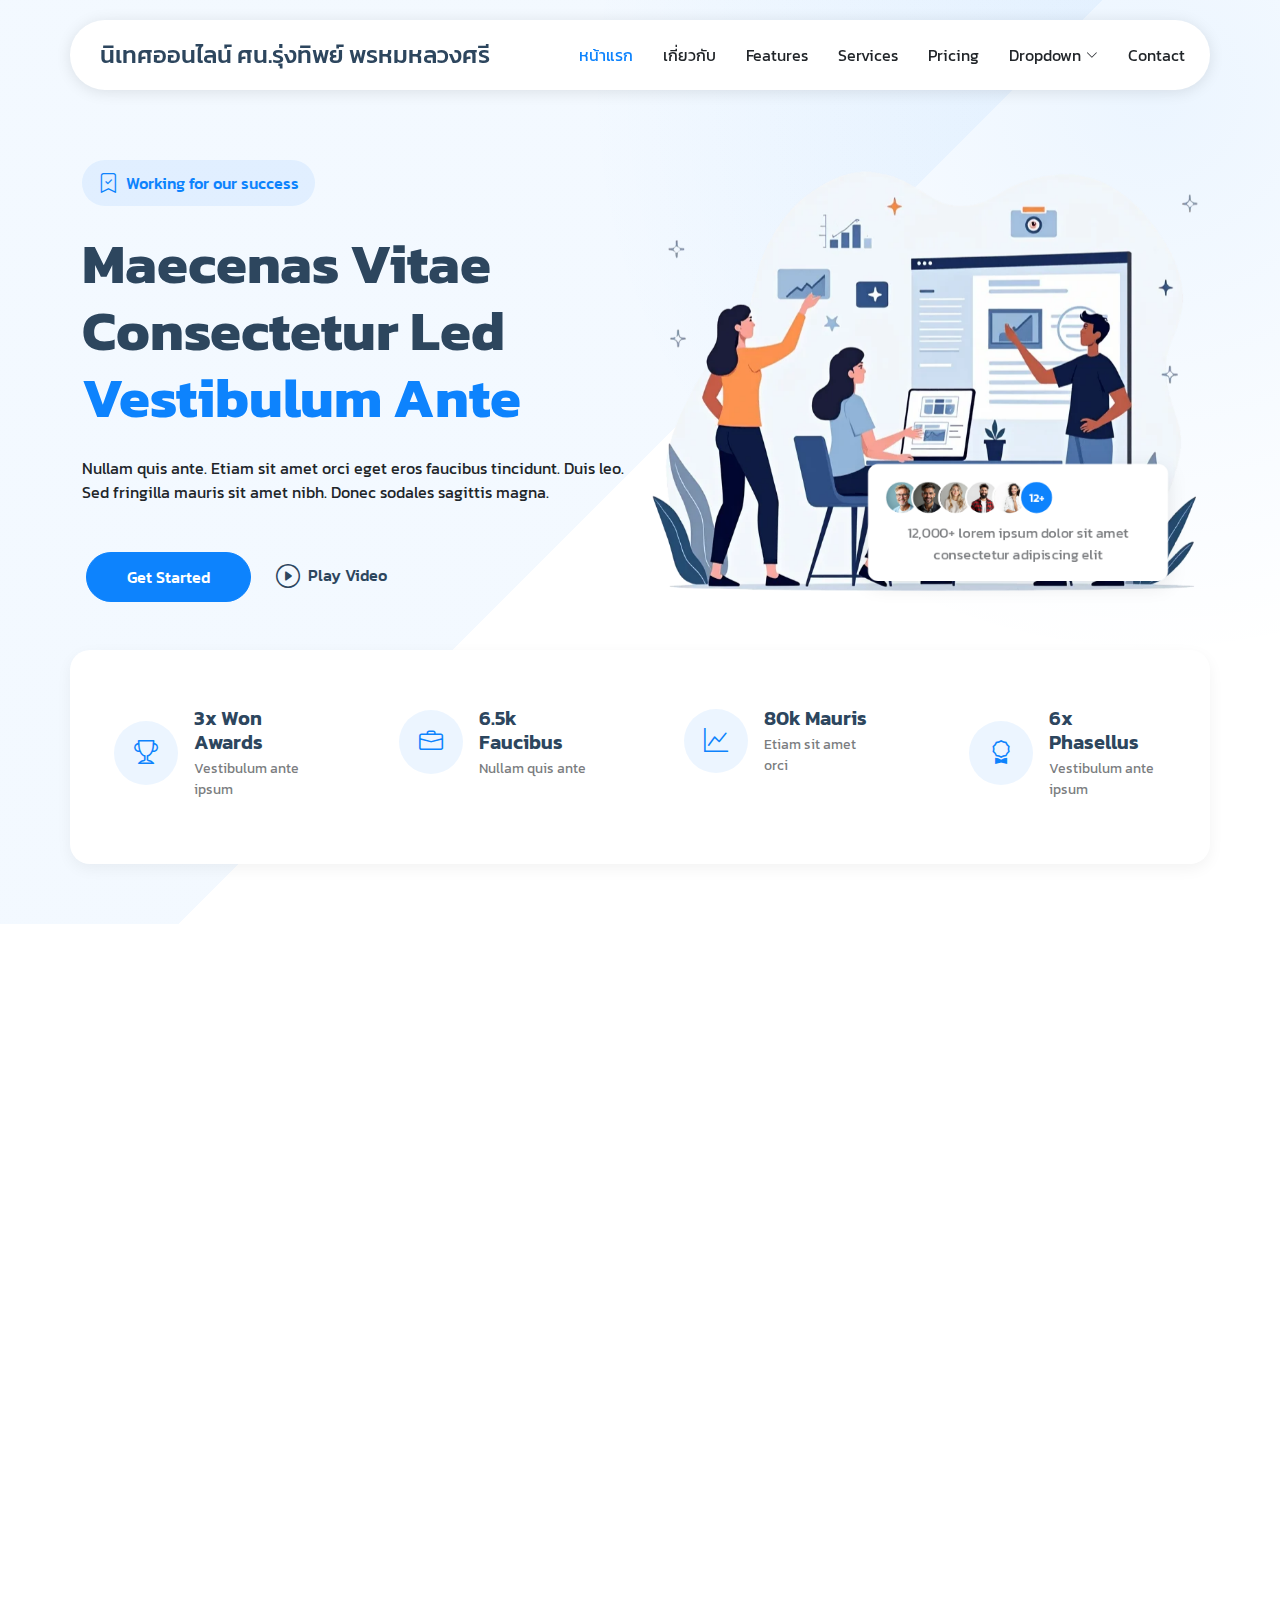
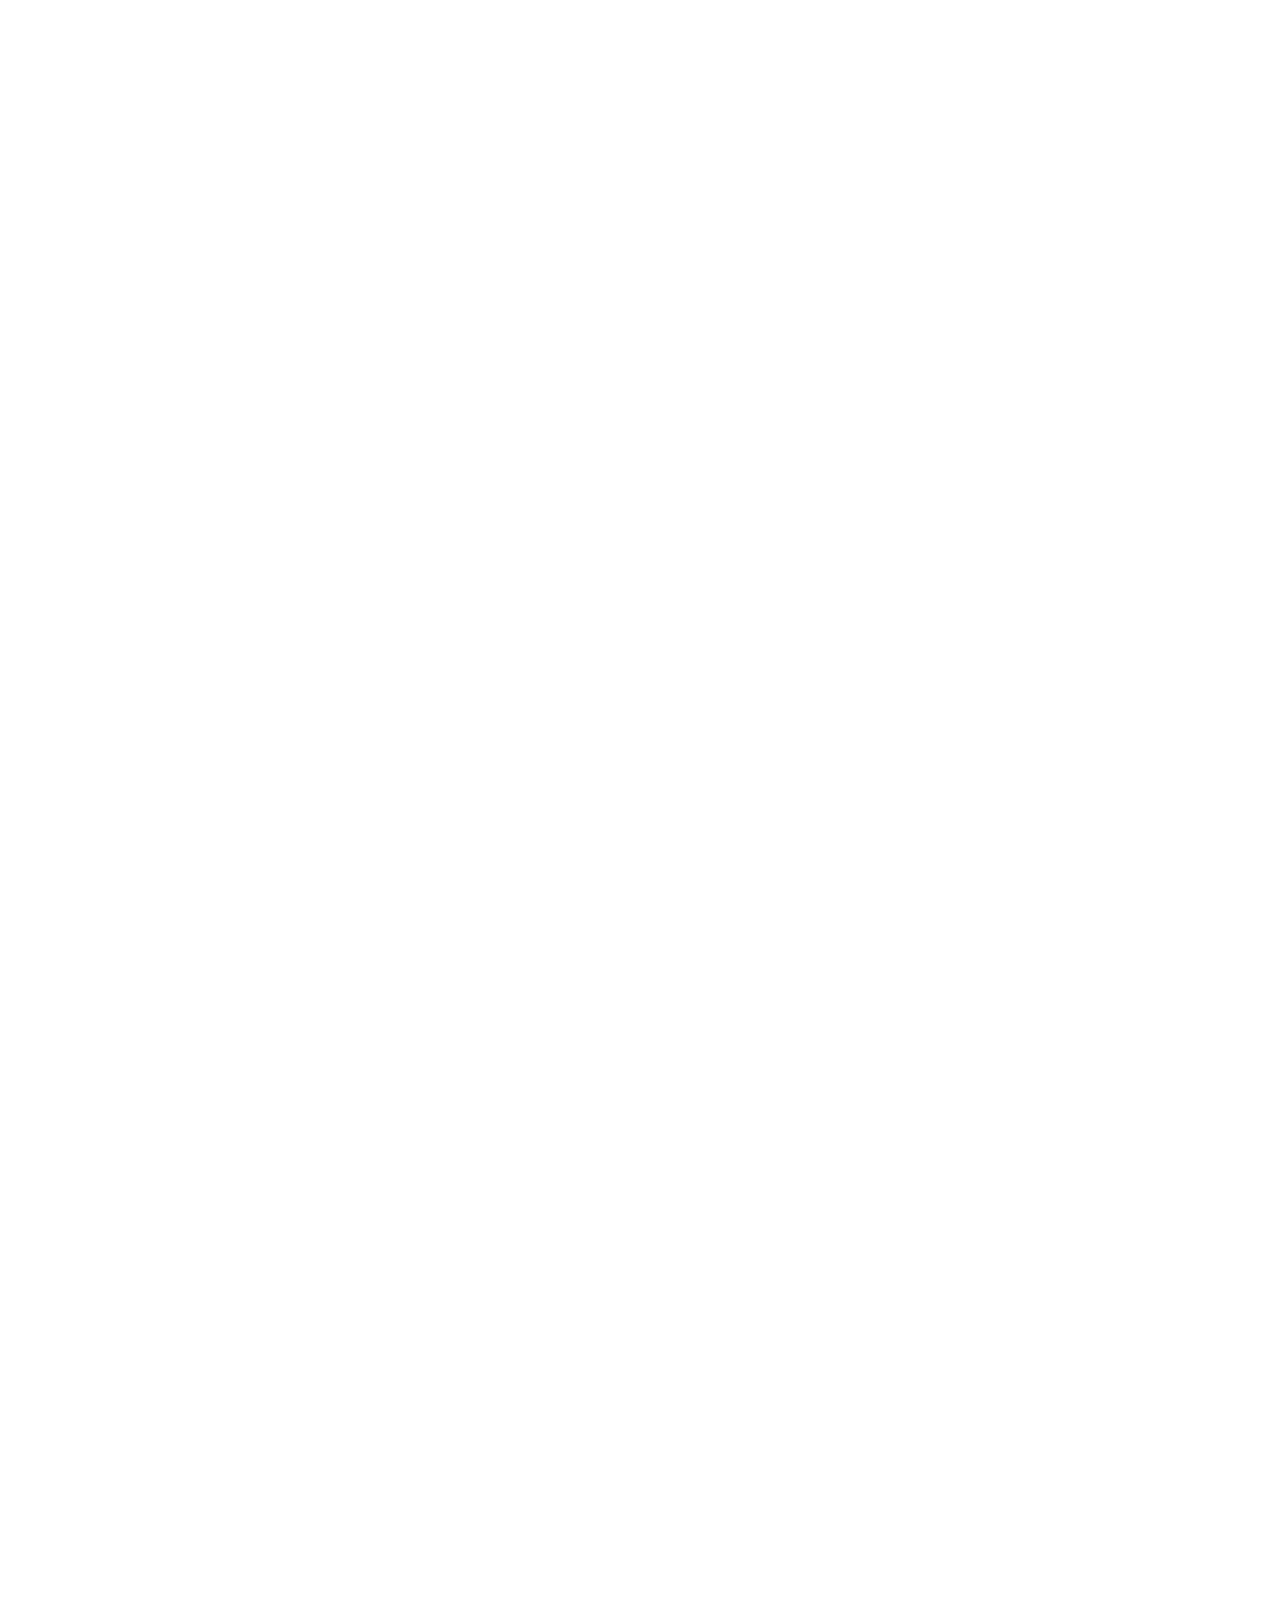
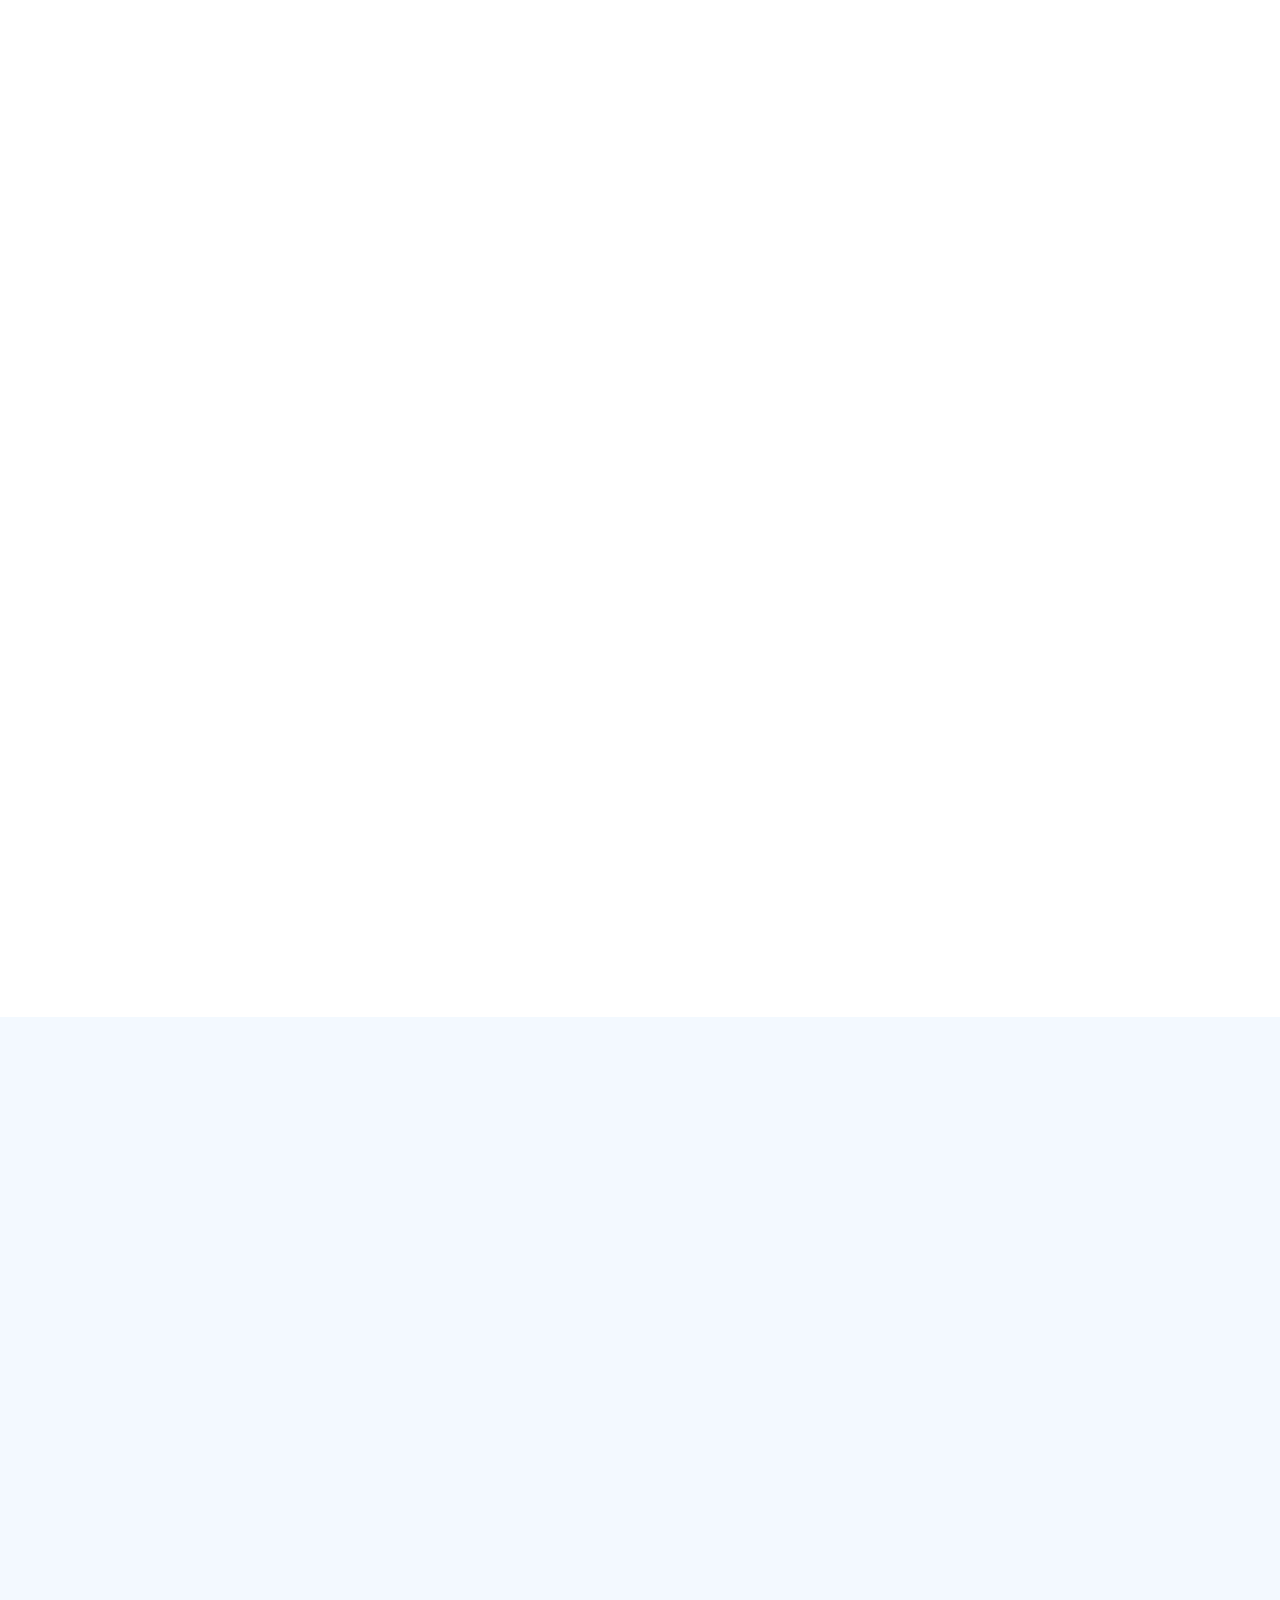
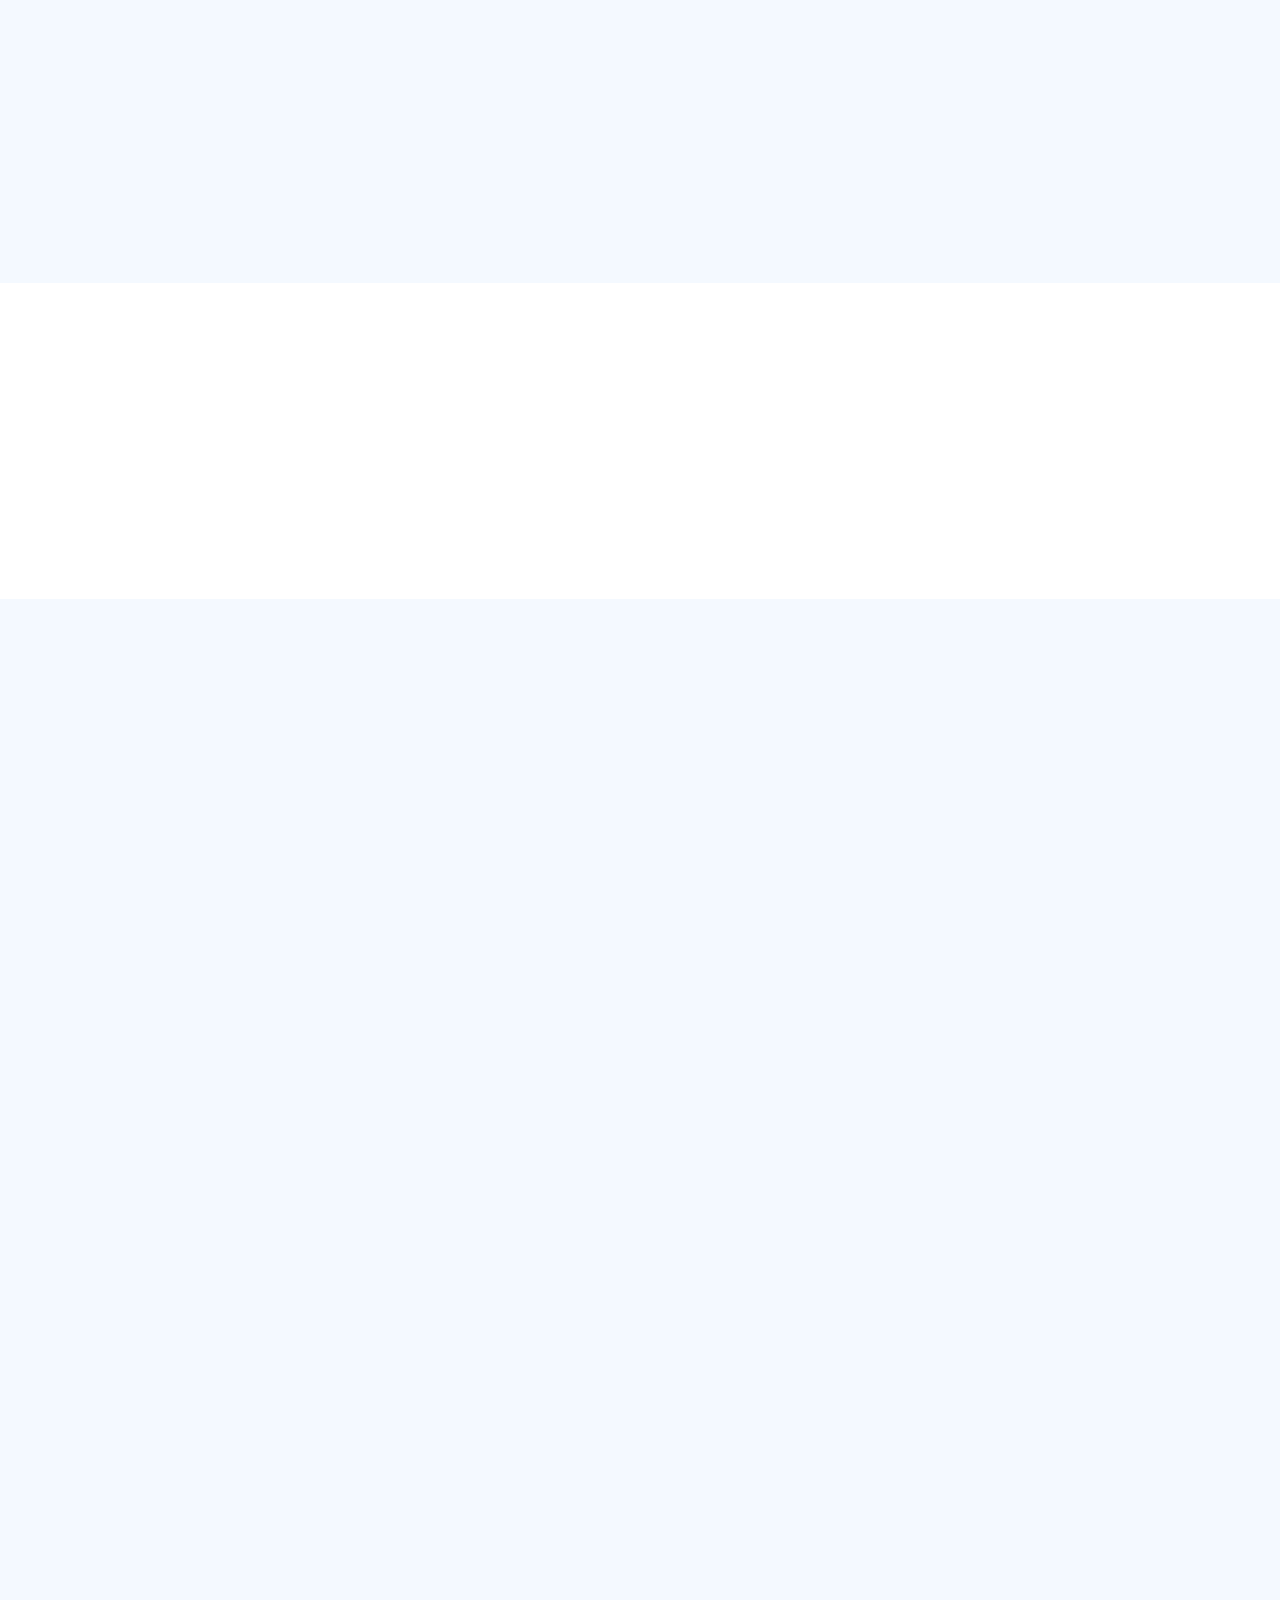
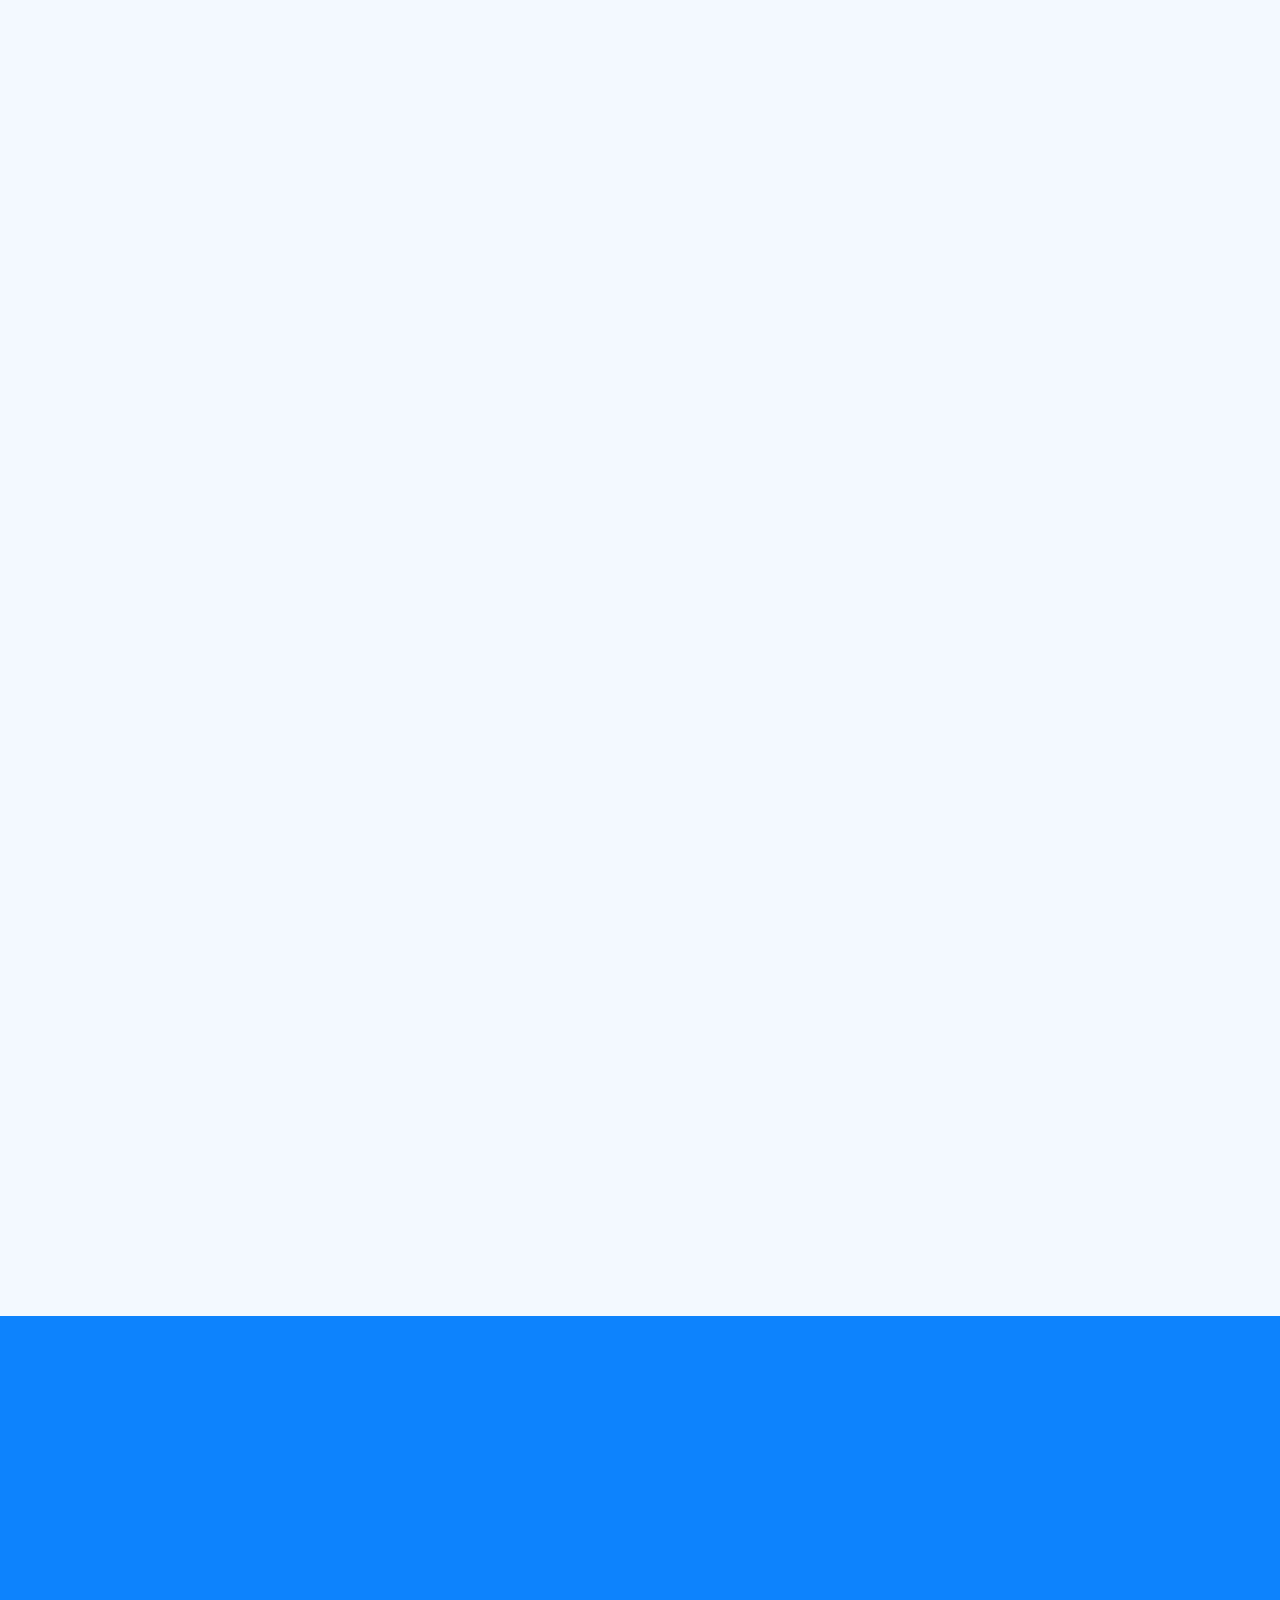
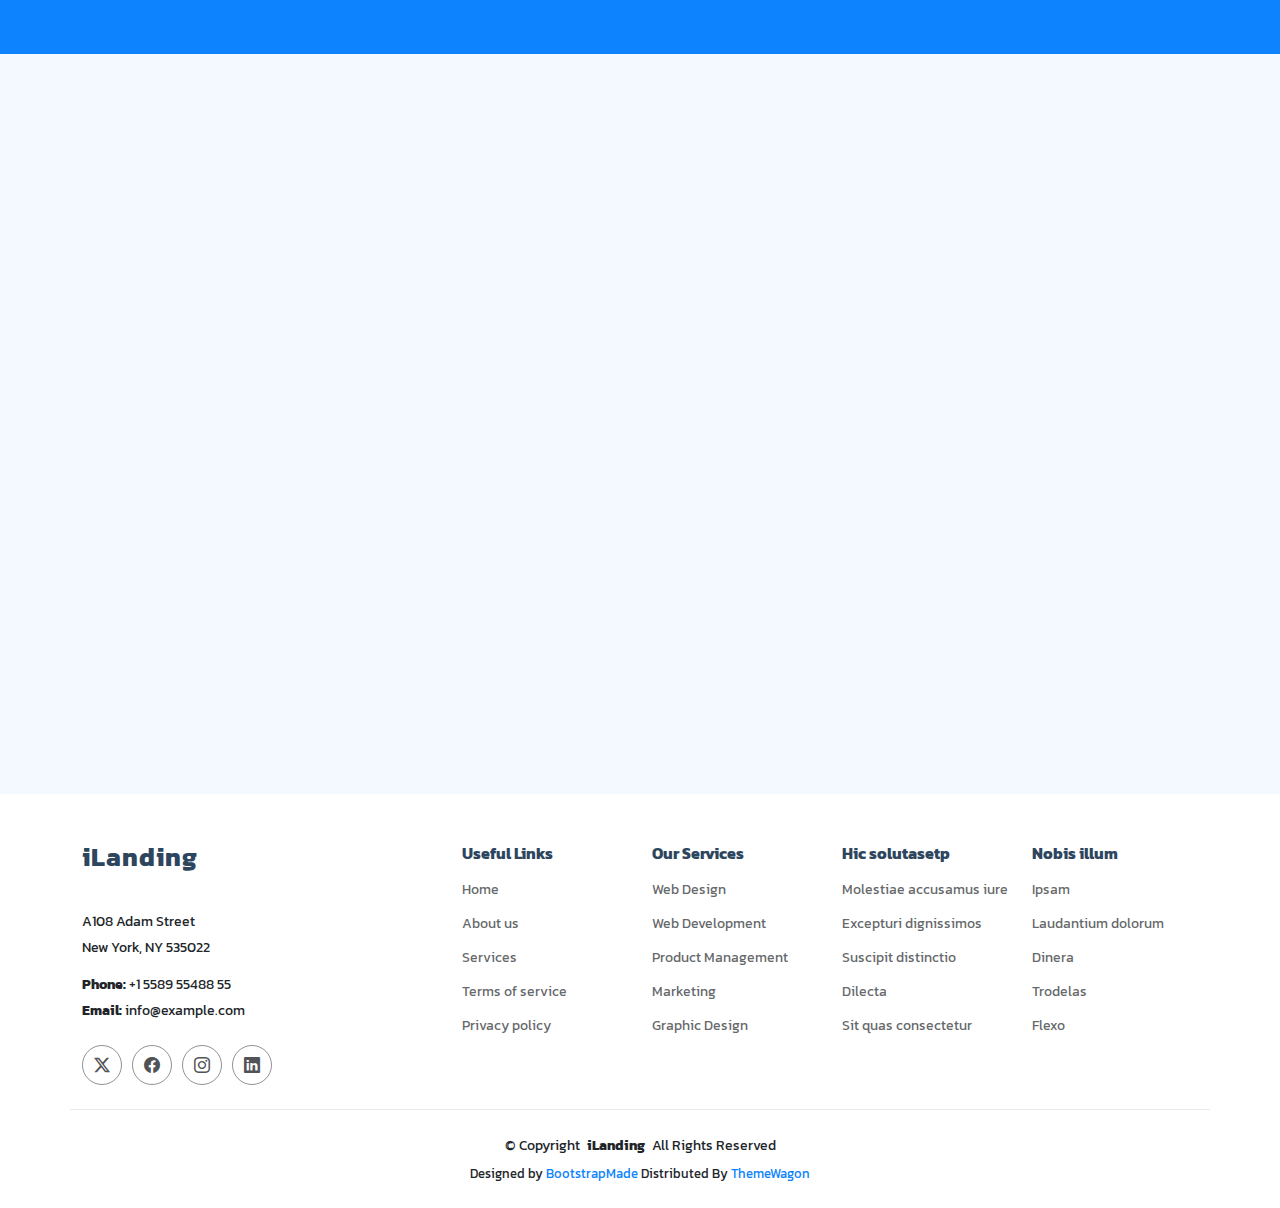
==== index.html @ 0de22618 "Initial commit" ====
<!DOCTYPE html>
<html lang="en">
  <head>
    <meta charset="utf-8" />
    <meta content="width=device-width, initial-scale=1.0" name="viewport" />
    <title>นิเทศออนไลน์ ศน.รุ่งทิพย์ พรหมหลวงศรี</title>
    <meta name="description" content="" />
    <meta name="keywords" content="" />

    <!-- Favicons -->
    <link href="assets/img/favicon.png" rel="icon" />
    <link href="assets/img/apple-touch-icon.png" rel="apple-touch-icon" />

    <!-- Fonts -->
    <link href="https://fonts.googleapis.com" rel="preconnect" />
    <link href="https://fonts.gstatic.com" rel="preconnect" crossorigin />
    <link
      href="https://fonts.googleapis.com/css2?family=Roboto:ital,wght@0,100;0,300;0,400;0,500;0,700;0,900;1,100;1,300;1,400;1,500;1,700;1,900&family=Inter:wght@100;200;300;400;500;600;700;800;900&family=Nunito:ital,wght@0,200;0,300;0,400;0,500;0,600;0,700;0,800;0,900;1,200;1,300;1,400;1,500;1,600;1,700;1,800;1,900&display=swap"
      rel="stylesheet"
    />
    <link
      href="https://fonts.googleapis.com/css2?family=Kanit:ital,wght@0,100;0,200;0,300;0,400;0,500;0,600;0,700;0,800;0,900;1,100;1,200;1,300;1,400;1,500;1,600;1,700;1,800;1,900&display=swap"
      rel="stylesheet"
    />

    <!-- Vendor CSS Files -->
    <link
      href="assets/vendor/bootstrap/css/bootstrap.min.css"
      rel="stylesheet"
    />
    <link
      href="assets/vendor/bootstrap-icons/bootstrap-icons.css"
      rel="stylesheet"
    />
    <link href="assets/vendor/aos/aos.css" rel="stylesheet" />
    <link
      href="assets/vendor/glightbox/css/glightbox.min.css"
      rel="stylesheet"
    />
    <link href="assets/vendor/swiper/swiper-bundle.min.css" rel="stylesheet" />

    <!-- Main CSS File -->
    <link href="assets/css/main.css" rel="stylesheet" />

    <!-- =======================================================
  * Template Name: iLanding
  * Template URL: https://bootstrapmade.com/ilanding-bootstrap-landing-page-template/
  * Updated: Nov 12 2024 with Bootstrap v5.3.3
  * Author: BootstrapMade.com
  * License: https://bootstrapmade.com/license/
  ======================================================== -->
  </head>
  <style>
    .custom,
    .custom li a {
      font-family: "Kanit", sans-serif !important;
    }
  </style>

  <body class="index-page">
    <header id="header" class="header d-flex align-items-center fixed-top">
      <div
        class="header-container container-fluid container-xl position-relative d-flex align-items-center justify-content-between"
      >
        <a
          href="index.html"
          class="logo d-flex align-items-center me-auto me-xl-0"
        >
          <!-- Uncomment the line below if you also wish to use an image logo -->
          <!-- <img src="assets/img/logo.png" alt=""> -->
          <h1 class="sitename">นิเทศออนไลน์ ศน.รุ่งทิพย์ พรหมหลวงศรี</h1>
        </a>

        <nav id="navmenu" class="navmenu">
          <ul>
            <li><a href="#hero" class="active">หน้าแรก</a></li>
            <li><a href="#about">เกี่ยวกับ</a></li>
            <li><a href="#features">Features</a></li>
            <li><a href="#services">Services</a></li>
            <li><a href="#pricing">Pricing</a></li>
            <li class="dropdown">
              <a href="#"
                ><span>Dropdown</span>
                <i class="bi bi-chevron-down toggle-dropdown"></i
              ></a>
              <ul>
                <li><a href="#">Dropdown 1</a></li>
                <li class="dropdown">
                  <a href="#"
                    ><span>Deep Dropdown</span>
                    <i class="bi bi-chevron-down toggle-dropdown"></i
                  ></a>
                  <ul>
                    <li><a href="#">Deep Dropdown 1</a></li>
                    <li><a href="#">Deep Dropdown 2</a></li>
                    <li><a href="#">Deep Dropdown 3</a></li>
                    <li><a href="#">Deep Dropdown 4</a></li>
                    <li><a href="#">Deep Dropdown 5</a></li>
                  </ul>
                </li>
                <li><a href="#">Dropdown 2</a></li>
                <li><a href="#">Dropdown 3</a></li>
                <li><a href="#">Dropdown 4</a></li>
              </ul>
            </li>
            <li><a href="#contact">Contact</a></li>
          </ul>
          <i class="mobile-nav-toggle d-xl-none bi bi-list"></i>
        </nav>

        <!-- <a class="btn-getstarted" href="index.html#about">Get Started</a> -->
      </div>
    </header>

    <main class="main">
      <!-- Hero Section -->
      <section id="hero" class="hero section">
        <div class="container" data-aos="fade-up" data-aos-delay="100">
          <div class="row align-items-center">
            <div class="col-lg-6">
              <div class="hero-content" data-aos="fade-up" data-aos-delay="200">
                <div class="company-badge mb-4">
                  <i class="bi bi-bookmark-check me-2"></i>
                  Working for our success
                </div>

                <h1 class="mb-4">
                  Maecenas Vitae <br />
                  Consectetur Led <br />
                  <span class="accent-text">Vestibulum Ante</span>
                </h1>

                <p class="mb-4 mb-md-5">
                  Nullam quis ante. Etiam sit amet orci eget eros faucibus
                  tincidunt. Duis leo. Sed fringilla mauris sit amet nibh. Donec
                  sodales sagittis magna.
                </p>

                <div class="hero-buttons">
                  <a href="#about" class="btn btn-primary me-0 me-sm-2 mx-1"
                    >Get Started</a
                  >
                  <a
                    href="https://www.youtube.com/watch?v=Y7f98aduVJ8"
                    class="btn btn-link mt-2 mt-sm-0 glightbox"
                  >
                    <i class="bi bi-play-circle me-1"></i>
                    Play Video
                  </a>
                </div>
              </div>
            </div>

            <div class="col-lg-6">
              <div class="hero-image" data-aos="zoom-out" data-aos-delay="300">
                <img
                  src="assets/img/illustration-1.webp"
                  alt="Hero Image"
                  class="img-fluid"
                />

                <div class="customers-badge">
                  <div class="customer-avatars">
                    <img
                      src="assets/img/avatar-1.webp"
                      alt="Customer 1"
                      class="avatar"
                    />
                    <img
                      src="assets/img/avatar-2.webp"
                      alt="Customer 2"
                      class="avatar"
                    />
                    <img
                      src="assets/img/avatar-3.webp"
                      alt="Customer 3"
                      class="avatar"
                    />
                    <img
                      src="assets/img/avatar-4.webp"
                      alt="Customer 4"
                      class="avatar"
                    />
                    <img
                      src="assets/img/avatar-5.webp"
                      alt="Customer 5"
                      class="avatar"
                    />
                    <span class="avatar more">12+</span>
                  </div>
                  <p class="mb-0 mt-2">
                    12,000+ lorem ipsum dolor sit amet consectetur adipiscing
                    elit
                  </p>
                </div>
              </div>
            </div>
          </div>

          <div
            class="row stats-row gy-4 mt-5"
            data-aos="fade-up"
            data-aos-delay="500"
          >
            <div class="col-lg-3 col-md-6">
              <div class="stat-item">
                <div class="stat-icon">
                  <i class="bi bi-trophy"></i>
                </div>
                <div class="stat-content">
                  <h4>3x Won Awards</h4>
                  <p class="mb-0">Vestibulum ante ipsum</p>
                </div>
              </div>
            </div>
            <div class="col-lg-3 col-md-6">
              <div class="stat-item">
                <div class="stat-icon">
                  <i class="bi bi-briefcase"></i>
                </div>
                <div class="stat-content">
                  <h4>6.5k Faucibus</h4>
                  <p class="mb-0">Nullam quis ante</p>
                </div>
              </div>
            </div>
            <div class="col-lg-3 col-md-6">
              <div class="stat-item">
                <div class="stat-icon">
                  <i class="bi bi-graph-up"></i>
                </div>
                <div class="stat-content">
                  <h4>80k Mauris</h4>
                  <p class="mb-0">Etiam sit amet orci</p>
                </div>
              </div>
            </div>
            <div class="col-lg-3 col-md-6">
              <div class="stat-item">
                <div class="stat-icon">
                  <i class="bi bi-award"></i>
                </div>
                <div class="stat-content">
                  <h4>6x Phasellus</h4>
                  <p class="mb-0">Vestibulum ante ipsum</p>
                </div>
              </div>
            </div>
          </div>
        </div>
      </section>
      <!-- /Hero Section -->

      <!-- About Section -->
      <section id="about" class="about section">
        <div class="container" data-aos="fade-up" data-aos-delay="100">
          <div class="row gy-4 align-items-center justify-content-between">
            <div class="col-xl-5" data-aos="fade-up" data-aos-delay="200">
              <span class="about-meta">MORE ABOUT US</span>
              <h2 class="about-title">Voluptas enim suscipit temporibus</h2>
              <p class="about-description">
                Sed ut perspiciatis unde omnis iste natus error sit voluptatem
                accusantium doloremque laudantium, totam rem aperiam, eaque ipsa
                quae ab illo inventore veritatis et quasi architecto beatae
                vitae dicta sunt explicabo.
              </p>

              <div class="row feature-list-wrapper">
                <div class="col-md-6">
                  <ul class="feature-list">
                    <li>
                      <i class="bi bi-check-circle-fill"></i> Lorem ipsum dolor
                      sit amet
                    </li>
                    <li>
                      <i class="bi bi-check-circle-fill"></i> Consectetur
                      adipiscing elit
                    </li>
                    <li>
                      <i class="bi bi-check-circle-fill"></i> Sed do eiusmod
                      tempor
                    </li>
                  </ul>
                </div>
                <div class="col-md-6">
                  <ul class="feature-list">
                    <li>
                      <i class="bi bi-check-circle-fill"></i> Incididunt ut
                      labore et
                    </li>
                    <li>
                      <i class="bi bi-check-circle-fill"></i> Dolore magna
                      aliqua
                    </li>
                    <li>
                      <i class="bi bi-check-circle-fill"></i> Ut enim ad minim
                      veniam
                    </li>
                  </ul>
                </div>
              </div>

              <div class="info-wrapper">
                <div class="row gy-4">
                  <div class="col-lg-5">
                    <div class="profile d-flex align-items-center gap-3">
                      <img
                        src="assets/img/avatar-1.webp"
                        alt="CEO Profile"
                        class="profile-image"
                      />
                      <div>
                        <h4 class="profile-name">Mario Smith</h4>
                        <p class="profile-position">CEO &amp; Founder</p>
                      </div>
                    </div>
                  </div>
                  <div class="col-lg-7">
                    <div class="contact-info d-flex align-items-center gap-2">
                      <i class="bi bi-telephone-fill"></i>
                      <div>
                        <p class="contact-label">Call us anytime</p>
                        <p class="contact-number">+123 456-789</p>
                      </div>
                    </div>
                  </div>
                </div>
              </div>
            </div>

            <div class="col-xl-6" data-aos="fade-up" data-aos-delay="300">
              <div class="image-wrapper">
                <div
                  class="images position-relative"
                  data-aos="zoom-out"
                  data-aos-delay="400"
                >
                  <img
                    src="assets/img/about-5.webp"
                    alt="Business Meeting"
                    class="img-fluid main-image rounded-4"
                  />
                  <img
                    src="assets/img/about-2.webp"
                    alt="Team Discussion"
                    class="img-fluid small-image rounded-4"
                  />
                </div>
                <div class="experience-badge floating">
                  <h3>15+ <span>Years</span></h3>
                  <p>Of experience in business service</p>
                </div>
              </div>
            </div>
          </div>
        </div>
      </section>
      <!-- /About Section -->

      <!-- Features Section -->
      <section id="features" class="features section">
        <!-- Section Title -->
        <div class="container section-title" data-aos="fade-up">
          <h2>Features</h2>
          <p>
            Necessitatibus eius consequatur ex aliquid fuga eum quidem sint
            consectetur velit
          </p>
        </div>
        <!-- End Section Title -->

        <div class="container">
          <div class="d-flex justify-content-center">
            <ul class="nav nav-tabs" data-aos="fade-up" data-aos-delay="100">
              <li class="nav-item">
                <a
                  class="nav-link active show"
                  data-bs-toggle="tab"
                  data-bs-target="#features-tab-1"
                >
                  <h4>Modisit</h4>
                </a>
              </li>
              <!-- End tab nav item -->

              <li class="nav-item">
                <a
                  class="nav-link"
                  data-bs-toggle="tab"
                  data-bs-target="#features-tab-2"
                >
                  <h4>Praesenti</h4> </a
                ><!-- End tab nav item -->
              </li>
              <li class="nav-item">
                <a
                  class="nav-link"
                  data-bs-toggle="tab"
                  data-bs-target="#features-tab-3"
                >
                  <h4>Explica</h4>
                </a>
              </li>
              <!-- End tab nav item -->
            </ul>
          </div>

          <div class="tab-content" data-aos="fade-up" data-aos-delay="200">
            <div class="tab-pane fade active show" id="features-tab-1">
              <div class="row">
                <div
                  class="col-lg-6 order-2 order-lg-1 mt-3 mt-lg-0 d-flex flex-column justify-content-center"
                >
                  <h3>Voluptatem dignissimos provident</h3>
                  <p class="fst-italic">
                    Lorem ipsum dolor sit amet, consectetur adipiscing elit, sed
                    do eiusmod tempor incididunt ut labore et dolore magna
                    aliqua.
                  </p>
                  <ul>
                    <li>
                      <i class="bi bi-check2-all"></i>
                      <span
                        >Ullamco laboris nisi ut aliquip ex ea commodo
                        consequat.</span
                      >
                    </li>
                    <li>
                      <i class="bi bi-check2-all"></i>
                      <span
                        >Duis aute irure dolor in reprehenderit in voluptate
                        velit.</span
                      >
                    </li>
                    <li>
                      <i class="bi bi-check2-all"></i>
                      <span
                        >Ullamco laboris nisi ut aliquip ex ea commodo
                        consequat. Duis aute irure dolor in reprehenderit in
                        voluptate trideta storacalaperda mastiro dolore eu
                        fugiat nulla pariatur.</span
                      >
                    </li>
                  </ul>
                </div>
                <div class="col-lg-6 order-1 order-lg-2 text-center">
                  <img
                    src="assets/img/features-illustration-1.webp"
                    alt=""
                    class="img-fluid"
                  />
                </div>
              </div>
            </div>
            <!-- End tab content item -->

            <div class="tab-pane fade" id="features-tab-2">
              <div class="row">
                <div
                  class="col-lg-6 order-2 order-lg-1 mt-3 mt-lg-0 d-flex flex-column justify-content-center"
                >
                  <h3>Neque exercitationem debitis</h3>
                  <p class="fst-italic">
                    Lorem ipsum dolor sit amet, consectetur adipiscing elit, sed
                    do eiusmod tempor incididunt ut labore et dolore magna
                    aliqua.
                  </p>
                  <ul>
                    <li>
                      <i class="bi bi-check2-all"></i>
                      <span
                        >Ullamco laboris nisi ut aliquip ex ea commodo
                        consequat.</span
                      >
                    </li>
                    <li>
                      <i class="bi bi-check2-all"></i>
                      <span
                        >Duis aute irure dolor in reprehenderit in voluptate
                        velit.</span
                      >
                    </li>
                    <li>
                      <i class="bi bi-check2-all"></i>
                      <span
                        >Provident mollitia neque rerum asperiores dolores quos
                        qui a. Ipsum neque dolor voluptate nisi sed.</span
                      >
                    </li>
                    <li>
                      <i class="bi bi-check2-all"></i>
                      <span
                        >Ullamco laboris nisi ut aliquip ex ea commodo
                        consequat. Duis aute irure dolor in reprehenderit in
                        voluptate trideta storacalaperda mastiro dolore eu
                        fugiat nulla pariatur.</span
                      >
                    </li>
                  </ul>
                </div>
                <div class="col-lg-6 order-1 order-lg-2 text-center">
                  <img
                    src="assets/img/features-illustration-2.webp"
                    alt=""
                    class="img-fluid"
                  />
                </div>
              </div>
            </div>
            <!-- End tab content item -->

            <div class="tab-pane fade" id="features-tab-3">
              <div class="row">
                <div
                  class="col-lg-6 order-2 order-lg-1 mt-3 mt-lg-0 d-flex flex-column justify-content-center"
                >
                  <h3>Voluptatibus commodi accusamu</h3>
                  <ul>
                    <li>
                      <i class="bi bi-check2-all"></i>
                      <span
                        >Ullamco laboris nisi ut aliquip ex ea commodo
                        consequat.</span
                      >
                    </li>
                    <li>
                      <i class="bi bi-check2-all"></i>
                      <span
                        >Duis aute irure dolor in reprehenderit in voluptate
                        velit.</span
                      >
                    </li>
                    <li>
                      <i class="bi bi-check2-all"></i>
                      <span
                        >Provident mollitia neque rerum asperiores dolores quos
                        qui a. Ipsum neque dolor voluptate nisi sed.</span
                      >
                    </li>
                  </ul>
                  <p class="fst-italic">
                    Lorem ipsum dolor sit amet, consectetur adipiscing elit, sed
                    do eiusmod tempor incididunt ut labore et dolore magna
                    aliqua.
                  </p>
                </div>
                <div class="col-lg-6 order-1 order-lg-2 text-center">
                  <img
                    src="assets/img/features-illustration-3.webp"
                    alt=""
                    class="img-fluid"
                  />
                </div>
              </div>
            </div>
            <!-- End tab content item -->
          </div>
        </div>
      </section>
      <!-- /Features Section -->

      <!-- Features Cards Section -->
      <section id="features-cards" class="features-cards section">
        <div class="container">
          <div class="row gy-4">
            <div
              class="col-xl-3 col-md-6"
              data-aos="zoom-in"
              data-aos-delay="100"
            >
              <div class="feature-box orange">
                <i class="bi bi-award"></i>
                <h4>Corporis voluptates</h4>
                <p>
                  Consequuntur sunt aut quasi enim aliquam quae harum pariatur
                  laboris nisi ut aliquip
                </p>
              </div>
            </div>
            <!-- End Feature Borx-->

            <div
              class="col-xl-3 col-md-6"
              data-aos="zoom-in"
              data-aos-delay="200"
            >
              <div class="feature-box blue">
                <i class="bi bi-patch-check"></i>
                <h4>Explicabo consectetur</h4>
                <p>
                  Est autem dicta beatae suscipit. Sint veritatis et sit quasi
                  ab aut inventore
                </p>
              </div>
            </div>
            <!-- End Feature Borx-->

            <div
              class="col-xl-3 col-md-6"
              data-aos="zoom-in"
              data-aos-delay="300"
            >
              <div class="feature-box green">
                <i class="bi bi-sunrise"></i>
                <h4>Ullamco laboris</h4>
                <p>
                  Excepteur sint occaecat cupidatat non proident, sunt in culpa
                  qui officia deserunt
                </p>
              </div>
            </div>
            <!-- End Feature Borx-->

            <div
              class="col-xl-3 col-md-6"
              data-aos="zoom-in"
              data-aos-delay="400"
            >
              <div class="feature-box red">
                <i class="bi bi-shield-check"></i>
                <h4>Labore consequatur</h4>
                <p>
                  Aut suscipit aut cum nemo deleniti aut omnis. Doloribus ut
                  maiores omnis facere
                </p>
              </div>
            </div>
            <!-- End Feature Borx-->
          </div>
        </div>
      </section>
      <!-- /Features Cards Section -->

      <!-- Features 2 Section -->
      <section id="features-2" class="features-2 section">
        <div class="container" data-aos="fade-up" data-aos-delay="100">
          <div class="row align-items-center">
            <div class="col-lg-4">
              <div
                class="feature-item text-end mb-5"
                data-aos="fade-right"
                data-aos-delay="200"
              >
                <div
                  class="d-flex align-items-center justify-content-end gap-4"
                >
                  <div class="feature-content">
                    <h3>Use On Any Device</h3>
                    <p>
                      Vestibulum ante ipsum primis in faucibus orci luctus et
                      ultrices posuere cubilia Curae; In ac dui quis mi
                      consectetuer lacinia.
                    </p>
                  </div>
                  <div class="feature-icon flex-shrink-0">
                    <i class="bi bi-display"></i>
                  </div>
                </div>
              </div>
              <!-- End .feature-item -->

              <div
                class="feature-item text-end mb-5"
                data-aos="fade-right"
                data-aos-delay="300"
              >
                <div
                  class="d-flex align-items-center justify-content-end gap-4"
                >
                  <div class="feature-content">
                    <h3>Feather Icons</h3>
                    <p>
                      Phasellus ullamcorper ipsum rutrum nunc nunc nonummy metus
                      vestibulum volutpat sapien arcu sed augue aliquam erat
                      volutpat.
                    </p>
                  </div>
                  <div class="feature-icon flex-shrink-0">
                    <i class="bi bi-feather"></i>
                  </div>
                </div>
              </div>
              <!-- End .feature-item -->

              <div
                class="feature-item text-end"
                data-aos="fade-right"
                data-aos-delay="400"
              >
                <div
                  class="d-flex align-items-center justify-content-end gap-4"
                >
                  <div class="feature-content">
                    <h3>Retina Ready</h3>
                    <p>
                      Aenean tellus metus bibendum sed posuere ac mattis non
                      nunc vestibulum fringilla purus sit amet fermentum aenean
                      commodo.
                    </p>
                  </div>
                  <div class="feature-icon flex-shrink-0">
                    <i class="bi bi-eye"></i>
                  </div>
                </div>
              </div>
              <!-- End .feature-item -->
            </div>

            <div class="col-lg-4" data-aos="zoom-in" data-aos-delay="200">
              <div class="phone-mockup text-center">
                <img
                  src="assets/img/phone-app-screen.webp"
                  alt="Phone Mockup"
                  class="img-fluid"
                />
              </div>
            </div>
            <!-- End Phone Mockup -->

            <div class="col-lg-4">
              <div
                class="feature-item mb-5"
                data-aos="fade-left"
                data-aos-delay="200"
              >
                <div class="d-flex align-items-center gap-4">
                  <div class="feature-icon flex-shrink-0">
                    <i class="bi bi-code-square"></i>
                  </div>
                  <div class="feature-content">
                    <h3>W3c Valid Code</h3>
                    <p>
                      Donec vitae sapien ut libero venenatis faucibus nullam
                      quis ante etiam sit amet orci eget eros faucibus
                      tincidunt.
                    </p>
                  </div>
                </div>
              </div>
              <!-- End .feature-item -->

              <div
                class="feature-item mb-5"
                data-aos="fade-left"
                data-aos-delay="300"
              >
                <div class="d-flex align-items-center gap-4">
                  <div class="feature-icon flex-shrink-0">
                    <i class="bi bi-phone"></i>
                  </div>
                  <div class="feature-content">
                    <h3>Fully Responsive</h3>
                    <p>
                      Maecenas tempus tellus eget condimentum rhoncus sem quam
                      semper libero sit amet adipiscing sem neque sed ipsum.
                    </p>
                  </div>
                </div>
              </div>
              <!-- End .feature-item -->

              <div
                class="feature-item"
                data-aos="fade-left"
                data-aos-delay="400"
              >
                <div class="d-flex align-items-center gap-4">
                  <div class="feature-icon flex-shrink-0">
                    <i class="bi bi-browser-chrome"></i>
                  </div>
                  <div class="feature-content">
                    <h3>Browser Compatibility</h3>
                    <p>
                      Nullam dictum felis eu pede mollis pretium integer
                      tincidunt cras dapibus vivamus elementum semper nisi
                      aenean vulputate.
                    </p>
                  </div>
                </div>
              </div>
              <!-- End .feature-item -->
            </div>
          </div>
        </div>
      </section>
      <!-- /Features 2 Section -->

      <!-- Call To Action Section -->
      <section id="call-to-action" class="call-to-action section">
        <div class="container" data-aos="fade-up" data-aos-delay="100">
          <div
            class="row content justify-content-center align-items-center position-relative"
          >
            <div class="col-lg-8 mx-auto text-center">
              <h2 class="display-4 mb-4">
                Maecenas tempus tellus eget condimentum
              </h2>
              <p class="mb-4">
                Vestibulum ante ipsum primis in faucibus orci luctus et ultrices
                posuere cubilia Curae; Donec velit neque, auctor sit amet
                aliquam vel
              </p>
              <a href="#" class="btn btn-cta">Call To Action</a>
            </div>

            <!-- Abstract Background Elements -->
            <div class="shape shape-1">
              <svg viewBox="0 0 200 200" xmlns="http://www.w3.org/2000/svg">
                <path
                  d="M47.1,-57.1C59.9,-45.6,68.5,-28.9,71.4,-10.9C74.2,7.1,71.3,26.3,61.5,41.1C51.7,55.9,35,66.2,16.9,69.2C-1.3,72.2,-21,67.8,-36.9,57.9C-52.8,48,-64.9,32.6,-69.1,15.1C-73.3,-2.4,-69.5,-22,-59.4,-37.1C-49.3,-52.2,-32.8,-62.9,-15.7,-64.9C1.5,-67,34.3,-68.5,47.1,-57.1Z"
                  transform="translate(100 100)"
                ></path>
              </svg>
            </div>

            <div class="shape shape-2">
              <svg viewBox="0 0 200 200" xmlns="http://www.w3.org/2000/svg">
                <path
                  d="M41.3,-49.1C54.4,-39.3,66.6,-27.2,71.1,-12.1C75.6,3,72.4,20.9,63.3,34.4C54.2,47.9,39.2,56.9,23.2,62.3C7.1,67.7,-10,69.4,-24.8,64.1C-39.7,58.8,-52.3,46.5,-60.1,31.5C-67.9,16.4,-70.9,-1.4,-66.3,-16.6C-61.8,-31.8,-49.7,-44.3,-36.3,-54C-22.9,-63.7,-8.2,-70.6,3.6,-75.1C15.4,-79.6,28.2,-58.9,41.3,-49.1Z"
                  transform="translate(100 100)"
                ></path>
              </svg>
            </div>

            <!-- Dot Pattern Groups -->
            <div class="dots dots-1">
              <svg viewBox="0 0 100 100" xmlns="http://www.w3.org/2000/svg">
                <pattern
                  id="dot-pattern"
                  x="0"
                  y="0"
                  width="20"
                  height="20"
                  patternUnits="userSpaceOnUse"
                >
                  <circle cx="2" cy="2" r="2" fill="currentColor"></circle>
                </pattern>
                <rect width="100" height="100" fill="url(#dot-pattern)"></rect>
              </svg>
            </div>

            <div class="dots dots-2">
              <svg viewBox="0 0 100 100" xmlns="http://www.w3.org/2000/svg">
                <pattern
                  id="dot-pattern-2"
                  x="0"
                  y="0"
                  width="20"
                  height="20"
                  patternUnits="userSpaceOnUse"
                >
                  <circle cx="2" cy="2" r="2" fill="currentColor"></circle>
                </pattern>
                <rect
                  width="100"
                  height="100"
                  fill="url(#dot-pattern-2)"
                ></rect>
              </svg>
            </div>

            <div class="shape shape-3">
              <svg viewBox="0 0 200 200" xmlns="http://www.w3.org/2000/svg">
                <path
                  d="M43.3,-57.1C57.4,-46.5,71.1,-32.6,75.3,-16.2C79.5,0.2,74.2,19.1,65.1,35.3C56,51.5,43.1,65,27.4,71.7C11.7,78.4,-6.8,78.3,-23.9,72.4C-41,66.5,-56.7,54.8,-65.4,39.2C-74.1,23.6,-75.8,4,-71.7,-13.2C-67.6,-30.4,-57.7,-45.2,-44.3,-56.1C-30.9,-67,-15.5,-74,0.7,-74.9C16.8,-75.8,33.7,-70.7,43.3,-57.1Z"
                  transform="translate(100 100)"
                ></path>
              </svg>
            </div>
          </div>
        </div>
      </section>
      <!-- /Call To Action Section -->

      <!-- Clients Section -->
      <section id="clients" class="clients section">
        <div class="container" data-aos="fade-up" data-aos-delay="100">
          <div class="swiper init-swiper">
            <script type="application/json" class="swiper-config">
              {
                "loop": true,
                "speed": 600,
                "autoplay": {
                  "delay": 5000
                },
                "slidesPerView": "auto",
                "pagination": {
                  "el": ".swiper-pagination",
                  "type": "bullets",
                  "clickable": true
                },
                "breakpoints": {
                  "320": {
                    "slidesPerView": 2,
                    "spaceBetween": 40
                  },
                  "480": {
                    "slidesPerView": 3,
                    "spaceBetween": 60
                  },
                  "640": {
                    "slidesPerView": 4,
                    "spaceBetween": 80
                  },
                  "992": {
                    "slidesPerView": 6,
                    "spaceBetween": 120
                  }
                }
              }
            </script>
            <div class="swiper-wrapper align-items-center">
              <div class="swiper-slide">
                <img
                  src="assets/img/clients/client-1.png"
                  class="img-fluid"
                  alt=""
                />
              </div>
              <div class="swiper-slide">
                <img
                  src="assets/img/clients/client-2.png"
                  class="img-fluid"
                  alt=""
                />
              </div>
              <div class="swiper-slide">
                <img
                  src="assets/img/clients/client-3.png"
                  class="img-fluid"
                  alt=""
                />
              </div>
              <div class="swiper-slide">
                <img
                  src="assets/img/clients/client-4.png"
                  class="img-fluid"
                  alt=""
                />
              </div>
              <div class="swiper-slide">
                <img
                  src="assets/img/clients/client-5.png"
                  class="img-fluid"
                  alt=""
                />
              </div>
              <div class="swiper-slide">
                <img
                  src="assets/img/clients/client-6.png"
                  class="img-fluid"
                  alt=""
                />
              </div>
              <div class="swiper-slide">
                <img
                  src="assets/img/clients/client-7.png"
                  class="img-fluid"
                  alt=""
                />
              </div>
              <div class="swiper-slide">
                <img
                  src="assets/img/clients/client-8.png"
                  class="img-fluid"
                  alt=""
                />
              </div>
            </div>
            <div class="swiper-pagination"></div>
          </div>
        </div>
      </section>
      <!-- /Clients Section -->

      <!-- Testimonials Section -->
      <section id="testimonials" class="testimonials section light-background">
        <!-- Section Title -->
        <div class="container section-title" data-aos="fade-up">
          <h2>Testimonials</h2>
          <p>
            Necessitatibus eius consequatur ex aliquid fuga eum quidem sint
            consectetur velit
          </p>
        </div>
        <!-- End Section Title -->

        <div class="container">
          <div class="row g-5">
            <div class="col-lg-6" data-aos="fade-up" data-aos-delay="100">
              <div class="testimonial-item">
                <img
                  src="assets/img/testimonials/testimonials-1.jpg"
                  class="testimonial-img"
                  alt=""
                />
                <h3>Saul Goodman</h3>
                <h4>Ceo &amp; Founder</h4>
                <div class="stars">
                  <i class="bi bi-star-fill"></i><i class="bi bi-star-fill"></i
                  ><i class="bi bi-star-fill"></i><i class="bi bi-star-fill"></i
                  ><i class="bi bi-star-fill"></i>
                </div>
                <p>
                  <i class="bi bi-quote quote-icon-left"></i>
                  <span
                    >Proin iaculis purus consequat sem cure digni ssim donec
                    porttitora entum suscipit rhoncus. Accusantium quam,
                    ultricies eget id, aliquam eget nibh et. Maecen aliquam,
                    risus at semper.</span
                  >
                  <i class="bi bi-quote quote-icon-right"></i>
                </p>
              </div>
            </div>
            <!-- End testimonial item -->

            <div class="col-lg-6" data-aos="fade-up" data-aos-delay="200">
              <div class="testimonial-item">
                <img
                  src="assets/img/testimonials/testimonials-2.jpg"
                  class="testimonial-img"
                  alt=""
                />
                <h3>Sara Wilsson</h3>
                <h4>Designer</h4>
                <div class="stars">
                  <i class="bi bi-star-fill"></i><i class="bi bi-star-fill"></i
                  ><i class="bi bi-star-fill"></i><i class="bi bi-star-fill"></i
                  ><i class="bi bi-star-fill"></i>
                </div>
                <p>
                  <i class="bi bi-quote quote-icon-left"></i>
                  <span
                    >Export tempor illum tamen malis malis eram quae irure esse
                    labore quem cillum quid cillum eram malis quorum velit fore
                    eram velit sunt aliqua noster fugiat irure amet legam anim
                    culpa.</span
                  >
                  <i class="bi bi-quote quote-icon-right"></i>
                </p>
              </div>
            </div>
            <!-- End testimonial item -->

            <div class="col-lg-6" data-aos="fade-up" data-aos-delay="300">
              <div class="testimonial-item">
                <img
                  src="assets/img/testimonials/testimonials-3.jpg"
                  class="testimonial-img"
                  alt=""
                />
                <h3>Jena Karlis</h3>
                <h4>Store Owner</h4>
                <div class="stars">
                  <i class="bi bi-star-fill"></i><i class="bi bi-star-fill"></i
                  ><i class="bi bi-star-fill"></i><i class="bi bi-star-fill"></i
                  ><i class="bi bi-star-fill"></i>
                </div>
                <p>
                  <i class="bi bi-quote quote-icon-left"></i>
                  <span
                    >Enim nisi quem export duis labore cillum quae magna enim
                    sint quorum nulla quem veniam duis minim tempor labore quem
                    eram duis noster aute amet eram fore quis sint minim.</span
                  >
                  <i class="bi bi-quote quote-icon-right"></i>
                </p>
              </div>
            </div>
            <!-- End testimonial item -->

            <div class="col-lg-6" data-aos="fade-up" data-aos-delay="400">
              <div class="testimonial-item">
                <img
                  src="assets/img/testimonials/testimonials-4.jpg"
                  class="testimonial-img"
                  alt=""
                />
                <h3>Matt Brandon</h3>
                <h4>Freelancer</h4>
                <div class="stars">
                  <i class="bi bi-star-fill"></i><i class="bi bi-star-fill"></i
                  ><i class="bi bi-star-fill"></i><i class="bi bi-star-fill"></i
                  ><i class="bi bi-star-fill"></i>
                </div>
                <p>
                  <i class="bi bi-quote quote-icon-left"></i>
                  <span
                    >Fugiat enim eram quae cillum dolore dolor amet nulla culpa
                    multos export minim fugiat minim velit minim dolor enim duis
                    veniam ipsum anim magna sunt elit fore quem dolore labore
                    illum veniam.</span
                  >
                  <i class="bi bi-quote quote-icon-right"></i>
                </p>
              </div>
            </div>
            <!-- End testimonial item -->
          </div>
        </div>
      </section>
      <!-- /Testimonials Section -->

      <!-- Stats Section -->
      <section id="stats" class="stats section">
        <div class="container" data-aos="fade-up" data-aos-delay="100">
          <div class="row gy-4">
            <div class="col-lg-3 col-md-6">
              <div class="stats-item text-center w-100 h-100">
                <span
                  data-purecounter-start="0"
                  data-purecounter-end="232"
                  data-purecounter-duration="1"
                  class="purecounter"
                ></span>
                <p>Clients</p>
              </div>
            </div>
            <!-- End Stats Item -->

            <div class="col-lg-3 col-md-6">
              <div class="stats-item text-center w-100 h-100">
                <span
                  data-purecounter-start="0"
                  data-purecounter-end="521"
                  data-purecounter-duration="1"
                  class="purecounter"
                ></span>
                <p>Projects</p>
              </div>
            </div>
            <!-- End Stats Item -->

            <div class="col-lg-3 col-md-6">
              <div class="stats-item text-center w-100 h-100">
                <span
                  data-purecounter-start="0"
                  data-purecounter-end="1453"
                  data-purecounter-duration="1"
                  class="purecounter"
                ></span>
                <p>Hours Of Support</p>
              </div>
            </div>
            <!-- End Stats Item -->

            <div class="col-lg-3 col-md-6">
              <div class="stats-item text-center w-100 h-100">
                <span
                  data-purecounter-start="0"
                  data-purecounter-end="32"
                  data-purecounter-duration="1"
                  class="purecounter"
                ></span>
                <p>Workers</p>
              </div>
            </div>
            <!-- End Stats Item -->
          </div>
        </div>
      </section>
      <!-- /Stats Section -->

      <!-- Services Section -->
      <section id="services" class="services section light-background">
        <!-- Section Title -->
        <div class="container section-title" data-aos="fade-up">
          <h2>Services</h2>
          <p>
            Necessitatibus eius consequatur ex aliquid fuga eum quidem sint
            consectetur velit
          </p>
        </div>
        <!-- End Section Title -->

        <div class="container" data-aos="fade-up" data-aos-delay="100">
          <div class="row g-4">
            <div class="col-lg-6" data-aos="fade-up" data-aos-delay="100">
              <div class="service-card d-flex">
                <div class="icon flex-shrink-0">
                  <i class="bi bi-activity"></i>
                </div>
                <div>
                  <h3>Nesciunt Mete</h3>
                  <p>
                    Provident nihil minus qui consequatur non omnis maiores. Eos
                    accusantium minus dolores iure perferendis tempore et
                    consequatur.
                  </p>
                  <a href="service-details.html" class="read-more"
                    >Read More <i class="bi bi-arrow-right"></i
                  ></a>
                </div>
              </div>
            </div>
            <!-- End Service Card -->

            <div class="col-lg-6" data-aos="fade-up" data-aos-delay="200">
              <div class="service-card d-flex">
                <div class="icon flex-shrink-0">
                  <i class="bi bi-diagram-3"></i>
                </div>
                <div>
                  <h3>Eosle Commodi</h3>
                  <p>
                    Ut autem aut autem non a. Sint sint sit facilis nam iusto
                    sint. Libero corrupti neque eum hic non ut nesciunt dolorem.
                  </p>
                  <a href="service-details.html" class="read-more"
                    >Read More <i class="bi bi-arrow-right"></i
                  ></a>
                </div>
              </div>
            </div>
            <!-- End Service Card -->

            <div class="col-lg-6" data-aos="fade-up" data-aos-delay="300">
              <div class="service-card d-flex">
                <div class="icon flex-shrink-0">
                  <i class="bi bi-easel"></i>
                </div>
                <div>
                  <h3>Ledo Markt</h3>
                  <p>
                    Ut excepturi voluptatem nisi sed. Quidem fuga consequatur.
                    Minus ea aut. Vel qui id voluptas adipisci eos earum
                    corrupti.
                  </p>
                  <a href="service-details.html" class="read-more"
                    >Read More <i class="bi bi-arrow-right"></i
                  ></a>
                </div>
              </div>
            </div>
            <!-- End Service Card -->

            <div class="col-lg-6" data-aos="fade-up" data-aos-delay="400">
              <div class="service-card d-flex">
                <div class="icon flex-shrink-0">
                  <i class="bi bi-clipboard-data"></i>
                </div>
                <div>
                  <h3>Asperiores Commodit</h3>
                  <p>
                    Non et temporibus minus omnis sed dolor esse consequatur.
                    Cupiditate sed error ea fuga sit provident adipisci neque.
                  </p>
                  <a href="service-details.html" class="read-more"
                    >Read More <i class="bi bi-arrow-right"></i
                  ></a>
                </div>
              </div>
            </div>
            <!-- End Service Card -->
          </div>
        </div>
      </section>
      <!-- /Services Section -->

      <!-- Pricing Section -->
      <section id="pricing" class="pricing section light-background">
        <!-- Section Title -->
        <div class="container section-title" data-aos="fade-up">
          <h2>Pricing</h2>
          <p>
            Necessitatibus eius consequatur ex aliquid fuga eum quidem sint
            consectetur velit
          </p>
        </div>
        <!-- End Section Title -->

        <div class="container" data-aos="fade-up" data-aos-delay="100">
          <div class="row g-4 justify-content-center">
            <!-- Basic Plan -->
            <div class="col-lg-4" data-aos="fade-up" data-aos-delay="100">
              <div class="pricing-card">
                <h3>Basic Plan</h3>
                <div class="price">
                  <span class="currency">$</span>
                  <span class="amount">9.9</span>
                  <span class="period">/ month</span>
                </div>
                <p class="description">
                  Sed ut perspiciatis unde omnis iste natus error sit voluptatem
                  accusantium doloremque laudantium totam.
                </p>

                <h4>Featured Included:</h4>
                <ul class="features-list">
                  <li>
                    <i class="bi bi-check-circle-fill"></i>
                    Duis aute irure dolor
                  </li>
                  <li>
                    <i class="bi bi-check-circle-fill"></i>
                    Excepteur sint occaecat
                  </li>
                  <li>
                    <i class="bi bi-check-circle-fill"></i>
                    Nemo enim ipsam voluptatem
                  </li>
                </ul>

                <a href="#" class="btn btn-primary">
                  Buy Now
                  <i class="bi bi-arrow-right"></i>
                </a>
              </div>
            </div>

            <!-- Standard Plan -->
            <div class="col-lg-4" data-aos="fade-up" data-aos-delay="200">
              <div class="pricing-card popular">
                <div class="popular-badge">Most Popular</div>
                <h3>Standard Plan</h3>
                <div class="price">
                  <span class="currency">$</span>
                  <span class="amount">19.9</span>
                  <span class="period">/ month</span>
                </div>
                <p class="description">
                  At vero eos et accusamus et iusto odio dignissimos ducimus qui
                  blanditiis praesentium voluptatum.
                </p>

                <h4>Featured Included:</h4>
                <ul class="features-list">
                  <li>
                    <i class="bi bi-check-circle-fill"></i>
                    Lorem ipsum dolor sit amet
                  </li>
                  <li>
                    <i class="bi bi-check-circle-fill"></i>
                    Consectetur adipiscing elit
                  </li>
                  <li>
                    <i class="bi bi-check-circle-fill"></i>
                    Sed do eiusmod tempor
                  </li>
                  <li>
                    <i class="bi bi-check-circle-fill"></i>
                    Ut labore et dolore magna
                  </li>
                </ul>

                <a href="#" class="btn btn-light">
                  Buy Now
                  <i class="bi bi-arrow-right"></i>
                </a>
              </div>
            </div>

            <!-- Premium Plan -->
            <div class="col-lg-4" data-aos="fade-up" data-aos-delay="300">
              <div class="pricing-card">
                <h3>Premium Plan</h3>
                <div class="price">
                  <span class="currency">$</span>
                  <span class="amount">39.9</span>
                  <span class="period">/ month</span>
                </div>
                <p class="description">
                  Quis autem vel eum iure reprehenderit qui in ea voluptate
                  velit esse quam nihil molestiae.
                </p>

                <h4>Featured Included:</h4>
                <ul class="features-list">
                  <li>
                    <i class="bi bi-check-circle-fill"></i>
                    Temporibus autem quibusdam
                  </li>
                  <li>
                    <i class="bi bi-check-circle-fill"></i>
                    Saepe eveniet ut et voluptates
                  </li>
                  <li>
                    <i class="bi bi-check-circle-fill"></i>
                    Nam libero tempore soluta
                  </li>
                  <li>
                    <i class="bi bi-check-circle-fill"></i>
                    Cumque nihil impedit quo
                  </li>
                  <li>
                    <i class="bi bi-check-circle-fill"></i>
                    Maxime placeat facere possimus
                  </li>
                </ul>

                <a href="#" class="btn btn-primary">
                  Buy Now
                  <i class="bi bi-arrow-right"></i>
                </a>
              </div>
            </div>
          </div>
        </div>
      </section>
      <!-- /Pricing Section -->

      <!-- Faq Section -->
      <section class="faq-9 faq section light-background" id="faq">
        <div class="container">
          <div class="row">
            <div class="col-lg-5" data-aos="fade-up">
              <h2 class="faq-title">Have a question? Check out the FAQ</h2>
              <p class="faq-description">
                Maecenas tempus tellus eget condimentum rhoncus sem quam semper
                libero sit amet adipiscing sem neque sed ipsum.
              </p>
              <div
                class="faq-arrow d-none d-lg-block"
                data-aos="fade-up"
                data-aos-delay="200"
              >
                <svg
                  class="faq-arrow"
                  width="200"
                  height="211"
                  viewBox="0 0 200 211"
                  fill="none"
                  xmlns="http://www.w3.org/2000/svg"
                >
                  <path
                    d="M198.804 194.488C189.279 189.596 179.529 185.52 169.407 182.07L169.384 182.049C169.227 181.994 169.07 181.939 168.912 181.884C166.669 181.139 165.906 184.546 167.669 185.615C174.053 189.473 182.761 191.837 189.146 195.695C156.603 195.912 119.781 196.591 91.266 179.049C62.5221 161.368 48.1094 130.695 56.934 98.891C84.5539 98.7247 112.556 84.0176 129.508 62.667C136.396 53.9724 146.193 35.1448 129.773 30.2717C114.292 25.6624 93.7109 41.8875 83.1971 51.3147C70.1109 63.039 59.63 78.433 54.2039 95.0087C52.1221 94.9842 50.0776 94.8683 48.0703 94.6608C30.1803 92.8027 11.2197 83.6338 5.44902 65.1074C-1.88449 41.5699 14.4994 19.0183 27.9202 1.56641C28.6411 0.625793 27.2862 -0.561638 26.5419 0.358501C13.4588 16.4098 -0.221091 34.5242 0.896608 56.5659C1.8218 74.6941 14.221 87.9401 30.4121 94.2058C37.7076 97.0203 45.3454 98.5003 53.0334 98.8449C47.8679 117.532 49.2961 137.487 60.7729 155.283C87.7615 197.081 139.616 201.147 184.786 201.155L174.332 206.827C172.119 208.033 174.345 211.287 176.537 210.105C182.06 207.125 187.582 204.122 193.084 201.144C193.346 201.147 195.161 199.887 195.423 199.868C197.08 198.548 193.084 201.144 195.528 199.81C196.688 199.192 197.846 198.552 199.006 197.935C200.397 197.167 200.007 195.087 198.804 194.488ZM60.8213 88.0427C67.6894 72.648 78.8538 59.1566 92.1207 49.0388C98.8475 43.9065 106.334 39.2953 114.188 36.1439C117.295 34.8947 120.798 33.6609 124.168 33.635C134.365 33.5511 136.354 42.9911 132.638 51.031C120.47 77.4222 86.8639 93.9837 58.0983 94.9666C58.8971 92.6666 59.783 90.3603 60.8213 88.0427Z"
                    fill="currentColor"
                  ></path>
                </svg>
              </div>
            </div>

            <div class="col-lg-7" data-aos="fade-up" data-aos-delay="300">
              <div class="faq-container">
                <div class="faq-item faq-active">
                  <h3>Non consectetur a erat nam at lectus urna duis?</h3>
                  <div class="faq-content">
                    <p>
                      Feugiat pretium nibh ipsum consequat. Tempus iaculis urna
                      id volutpat lacus laoreet non curabitur gravida. Venenatis
                      lectus magna fringilla urna porttitor rhoncus dolor purus
                      non.
                    </p>
                  </div>
                  <i class="faq-toggle bi bi-chevron-right"></i>
                </div>
                <!-- End Faq item-->

                <div class="faq-item">
                  <h3>Feugiat scelerisque varius morbi enim nunc faucibus?</h3>
                  <div class="faq-content">
                    <p>
                      Dolor sit amet consectetur adipiscing elit pellentesque
                      habitant morbi. Id interdum velit laoreet id donec
                      ultrices. Fringilla phasellus faucibus scelerisque
                      eleifend donec pretium. Est pellentesque elit ullamcorper
                      dignissim. Mauris ultrices eros in cursus turpis massa
                      tincidunt dui.
                    </p>
                  </div>
                  <i class="faq-toggle bi bi-chevron-right"></i>
                </div>
                <!-- End Faq item-->

                <div class="faq-item">
                  <h3>
                    Dolor sit amet consectetur adipiscing elit pellentesque?
                  </h3>
                  <div class="faq-content">
                    <p>
                      Eleifend mi in nulla posuere sollicitudin aliquam ultrices
                      sagittis orci. Faucibus pulvinar elementum integer enim.
                      Sem nulla pharetra diam sit amet nisl suscipit. Rutrum
                      tellus pellentesque eu tincidunt. Lectus urna duis
                      convallis convallis tellus. Urna molestie at elementum eu
                      facilisis sed odio morbi quis
                    </p>
                  </div>
                  <i class="faq-toggle bi bi-chevron-right"></i>
                </div>
                <!-- End Faq item-->

                <div class="faq-item">
                  <h3>
                    Ac odio tempor orci dapibus. Aliquam eleifend mi in nulla?
                  </h3>
                  <div class="faq-content">
                    <p>
                      Dolor sit amet consectetur adipiscing elit pellentesque
                      habitant morbi. Id interdum velit laoreet id donec
                      ultrices. Fringilla phasellus faucibus scelerisque
                      eleifend donec pretium. Est pellentesque elit ullamcorper
                      dignissim. Mauris ultrices eros in cursus turpis massa
                      tincidunt dui.
                    </p>
                  </div>
                  <i class="faq-toggle bi bi-chevron-right"></i>
                </div>
                <!-- End Faq item-->

                <div class="faq-item">
                  <h3>
                    Tempus quam pellentesque nec nam aliquam sem et tortor?
                  </h3>
                  <div class="faq-content">
                    <p>
                      Molestie a iaculis at erat pellentesque adipiscing
                      commodo. Dignissim suspendisse in est ante in. Nunc vel
                      risus commodo viverra maecenas accumsan. Sit amet nisl
                      suscipit adipiscing bibendum est. Purus gravida quis
                      blandit turpis cursus in
                    </p>
                  </div>
                  <i class="faq-toggle bi bi-chevron-right"></i>
                </div>
                <!-- End Faq item-->

                <div class="faq-item">
                  <h3>Perspiciatis quod quo quos nulla quo illum ullam?</h3>
                  <div class="faq-content">
                    <p>
                      Enim ea facilis quaerat voluptas quidem et dolorem. Quis
                      et consequatur non sed in suscipit sequi. Distinctio ipsam
                      dolore et.
                    </p>
                  </div>
                  <i class="faq-toggle bi bi-chevron-right"></i>
                </div>
                <!-- End Faq item-->
              </div>
            </div>
          </div>
        </div>
      </section>
      <!-- /Faq Section -->

      <!-- Call To Action 2 Section -->
      <section
        id="call-to-action-2"
        class="call-to-action-2 section dark-background"
      >
        <div class="container">
          <div
            class="row justify-content-center"
            data-aos="zoom-in"
            data-aos-delay="100"
          >
            <div class="col-xl-10">
              <div class="text-center">
                <h3>Call To Action</h3>
                <p>
                  Duis aute irure dolor in reprehenderit in voluptate velit esse
                  cillum dolore eu fugiat nulla pariatur. Excepteur sint
                  occaecat cupidatat non proident, sunt in culpa qui officia
                  deserunt mollit anim id est laborum.
                </p>
                <a class="cta-btn" href="#">Call To Action</a>
              </div>
            </div>
          </div>
        </div>
      </section>
      <!-- /Call To Action 2 Section -->

      <!-- Contact Section -->
      <section id="contact" class="contact section light-background">
        <!-- Section Title -->
        <div class="container section-title" data-aos="fade-up">
          <h2>Contact</h2>
          <!-- <p>
            Necessitatibus eius consequatur ex aliquid fuga eum quidem sint
            consectetur velit
          </p> -->
        </div>
        <!-- End Section Title -->

        <div class="container" data-aos="fade-up" data-aos-delay="100">
          <div class="row g-4 g-lg-5">
            <div class="col-lg-5">
              <div class="info-box" data-aos="fade-up" data-aos-delay="200">
                <h3>ช่องทางการติดต่อ</h3>
                <!-- <p>
                  Praesent sapien massa, convallis a pellentesque nec, egestas
                  non nisi. Vestibulum ante ipsum primis.
                </p> -->

                <div class="info-item" data-aos="fade-up" data-aos-delay="300">
                  <div class="icon-box">
                    <i class="bi bi-geo-alt"></i>
                  </div>
                  <div class="content">
                    <h4>สำนักงานศึกษาธิการจังหวัดอุดรธานี</h4>
                    <p>260 หมู่ที่ 1 ตำบล บ้านจั่น อำเภอ เมืองอุดรธานี</p>
                    <p>จังหวัด อุดรธานี 41000</p>
                    <p>โทรศัพท์/โทรสาร 042 292 041-2</p>
                  </div>
                </div>

                <div class="info-item" data-aos="fade-up" data-aos-delay="400">
                  <div class="icon-box">
                    <i class="bi bi-telephone"></i>
                  </div>
                  <div class="content">
                    <h4>เบอร์โทรศัพท์</h4>
                    <p>(+66) 93 132 0518</p>
                  </div>
                </div>

                <div class="info-item" data-aos="fade-up" data-aos-delay="500">
                  <div class="icon-box">
                    <i class="bi bi-envelope"></i>
                  </div>
                  <div class="content">
                    <h4>ที่อยู่อีเมล</h4>
                    <p>roongthip.phr@suksa.go.th</p>
                  </div>
                </div>
              </div>
            </div>

            <!-- <div class="col-lg-7">
              <div class="contact-form" data-aos="fade-up" data-aos-delay="300">
                <h3>Get In Touch</h3>
                <p>
                  Praesent sapien massa, convallis a pellentesque nec, egestas
                  non nisi. Vestibulum ante ipsum primis.
                </p>

                <form
                  action="forms/contact.php"
                  method="post"
                  class="php-email-form"
                  data-aos="fade-up"
                  data-aos-delay="200"
                >
                  <div class="row gy-4">
                    <div class="col-md-6">
                      <input
                        type="text"
                        name="name"
                        class="form-control"
                        placeholder="Your Name"
                        required=""
                      />
                    </div>

                    <div class="col-md-6">
                      <input
                        type="email"
                        class="form-control"
                        name="email"
                        placeholder="Your Email"
                        required=""
                      />
                    </div>

                    <div class="col-12">
                      <input
                        type="text"
                        class="form-control"
                        name="subject"
                        placeholder="Subject"
                        required=""
                      />
                    </div>

                    <div class="col-12">
                      <textarea
                        class="form-control"
                        name="message"
                        rows="6"
                        placeholder="Message"
                        required=""
                      ></textarea>
                    </div>

                    <div class="col-12 text-center">
                      <div class="loading">Loading</div>
                      <div class="error-message"></div>
                      <div class="sent-message">
                        Your message has been sent. Thank you!
                      </div>

                      <button type="submit" class="btn">Send Message</button>
                    </div>
                  </div>
                </form>
              </div>
            </div> -->
            <div class="col-lg-7">
              <iframe
                src="https://www.google.com/maps/embed?pb=!1m18!1m12!1m3!1d3808.058215882212!2d102.81310707565414!3d17.36093150356578!2m3!1f0!2f0!3f0!3m2!1i1024!2i768!4f13.1!3m3!1m2!1s0x3123761a9450ca97%3A0x9aa303d8a7b72a1!2z4Liq4Liz4LiZ4Lix4LiB4LiH4Liy4LiZ4Lio4Li24LiB4Lip4Liy4LiY4Li04LiB4Liy4Lij4LiI4Lix4LiH4Lir4Lin4Lix4LiU4Lit4Li44LiU4Lij4LiY4Liy4LiZ4Li1!5e0!3m2!1sth!2sth!4v1733151036922!5m2!1sth!2sth"
                width="100%"
                height="100%"
                style="border: 0"
                allowfullscreen=""
                loading="lazy"
                referrerpolicy="no-referrer-when-downgrade"
              ></iframe>
            </div>
          </div>
        </div>
      </section>
      <!-- /Contact Section -->
    </main>

    <footer id="footer" class="footer">
      <div class="container footer-top">
        <div class="row gy-4">
          <div class="col-lg-4 col-md-6 footer-about">
            <a href="index.html" class="logo d-flex align-items-center">
              <span class="sitename">iLanding</span>
            </a>
            <div class="footer-contact pt-3">
              <p>A108 Adam Street</p>
              <p>New York, NY 535022</p>
              <p class="mt-3">
                <strong>Phone:</strong> <span>+1 5589 55488 55</span>
              </p>
              <p><strong>Email:</strong> <span>info@example.com</span></p>
            </div>
            <div class="social-links d-flex mt-4">
              <a href=""><i class="bi bi-twitter-x"></i></a>
              <a href=""><i class="bi bi-facebook"></i></a>
              <a href=""><i class="bi bi-instagram"></i></a>
              <a href=""><i class="bi bi-linkedin"></i></a>
            </div>
          </div>

          <div class="col-lg-2 col-md-3 footer-links">
            <h4>Useful Links</h4>
            <ul>
              <li><a href="#">Home</a></li>
              <li><a href="#">About us</a></li>
              <li><a href="#">Services</a></li>
              <li><a href="#">Terms of service</a></li>
              <li><a href="#">Privacy policy</a></li>
            </ul>
          </div>

          <div class="col-lg-2 col-md-3 footer-links">
            <h4>Our Services</h4>
            <ul>
              <li><a href="#">Web Design</a></li>
              <li><a href="#">Web Development</a></li>
              <li><a href="#">Product Management</a></li>
              <li><a href="#">Marketing</a></li>
              <li><a href="#">Graphic Design</a></li>
            </ul>
          </div>

          <div class="col-lg-2 col-md-3 footer-links">
            <h4>Hic solutasetp</h4>
            <ul>
              <li><a href="#">Molestiae accusamus iure</a></li>
              <li><a href="#">Excepturi dignissimos</a></li>
              <li><a href="#">Suscipit distinctio</a></li>
              <li><a href="#">Dilecta</a></li>
              <li><a href="#">Sit quas consectetur</a></li>
            </ul>
          </div>

          <div class="col-lg-2 col-md-3 footer-links">
            <h4>Nobis illum</h4>
            <ul>
              <li><a href="#">Ipsam</a></li>
              <li><a href="#">Laudantium dolorum</a></li>
              <li><a href="#">Dinera</a></li>
              <li><a href="#">Trodelas</a></li>
              <li><a href="#">Flexo</a></li>
            </ul>
          </div>
        </div>
      </div>

      <div class="container copyright text-center mt-4">
        <p>
          © <span>Copyright</span>
          <strong class="px-1 sitename">iLanding</strong>
          <span>All Rights Reserved</span>
        </p>
        <div class="credits">
          <!-- All the links in the footer should remain intact. -->
          <!-- You can delete the links only if you've purchased the pro version. -->
          <!-- Licensing information: https://bootstrapmade.com/license/ -->
          <!-- Purchase the pro version with working PHP/AJAX contact form: [buy-url] -->
          Designed by
          <a href="https://bootstrapmade.com/">BootstrapMade</a> Distributed By
          <a href="https://themewagon.com">ThemeWagon</a>
        </div>
      </div>
    </footer>

    <!-- Scroll Top -->
    <a
      href="#"
      id="scroll-top"
      class="scroll-top d-flex align-items-center justify-content-center"
      ><i class="bi bi-arrow-up-short"></i
    ></a>

    <!-- Vendor JS Files -->
    <script src="assets/vendor/bootstrap/js/bootstrap.bundle.min.js"></script>
    <script src="assets/vendor/php-email-form/validate.js"></script>
    <script src="assets/vendor/aos/aos.js"></script>
    <script src="assets/vendor/glightbox/js/glightbox.min.js"></script>
    <script src="assets/vendor/swiper/swiper-bundle.min.js"></script>
    <script src="assets/vendor/purecounter/purecounter_vanilla.js"></script>

    <!-- Main JS File -->
    <script src="assets/js/main.js"></script>
  </body>
</html>
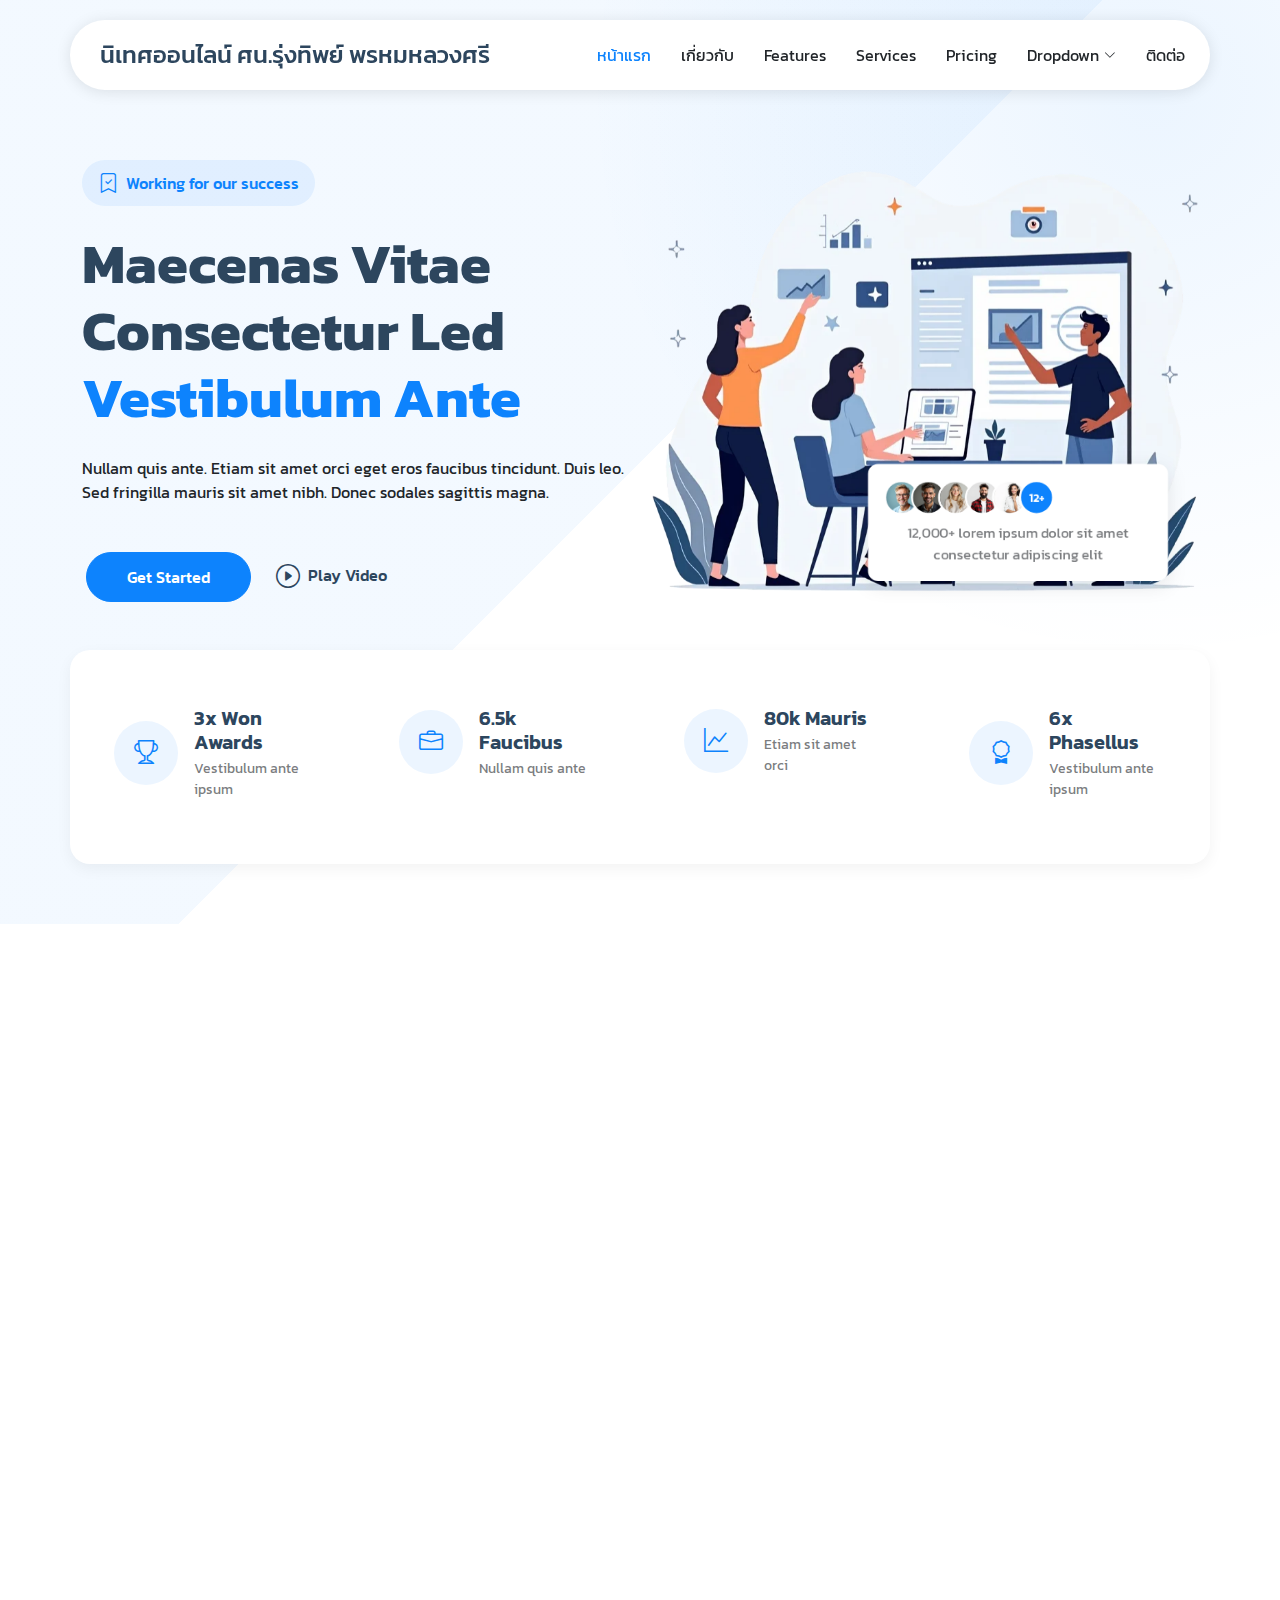
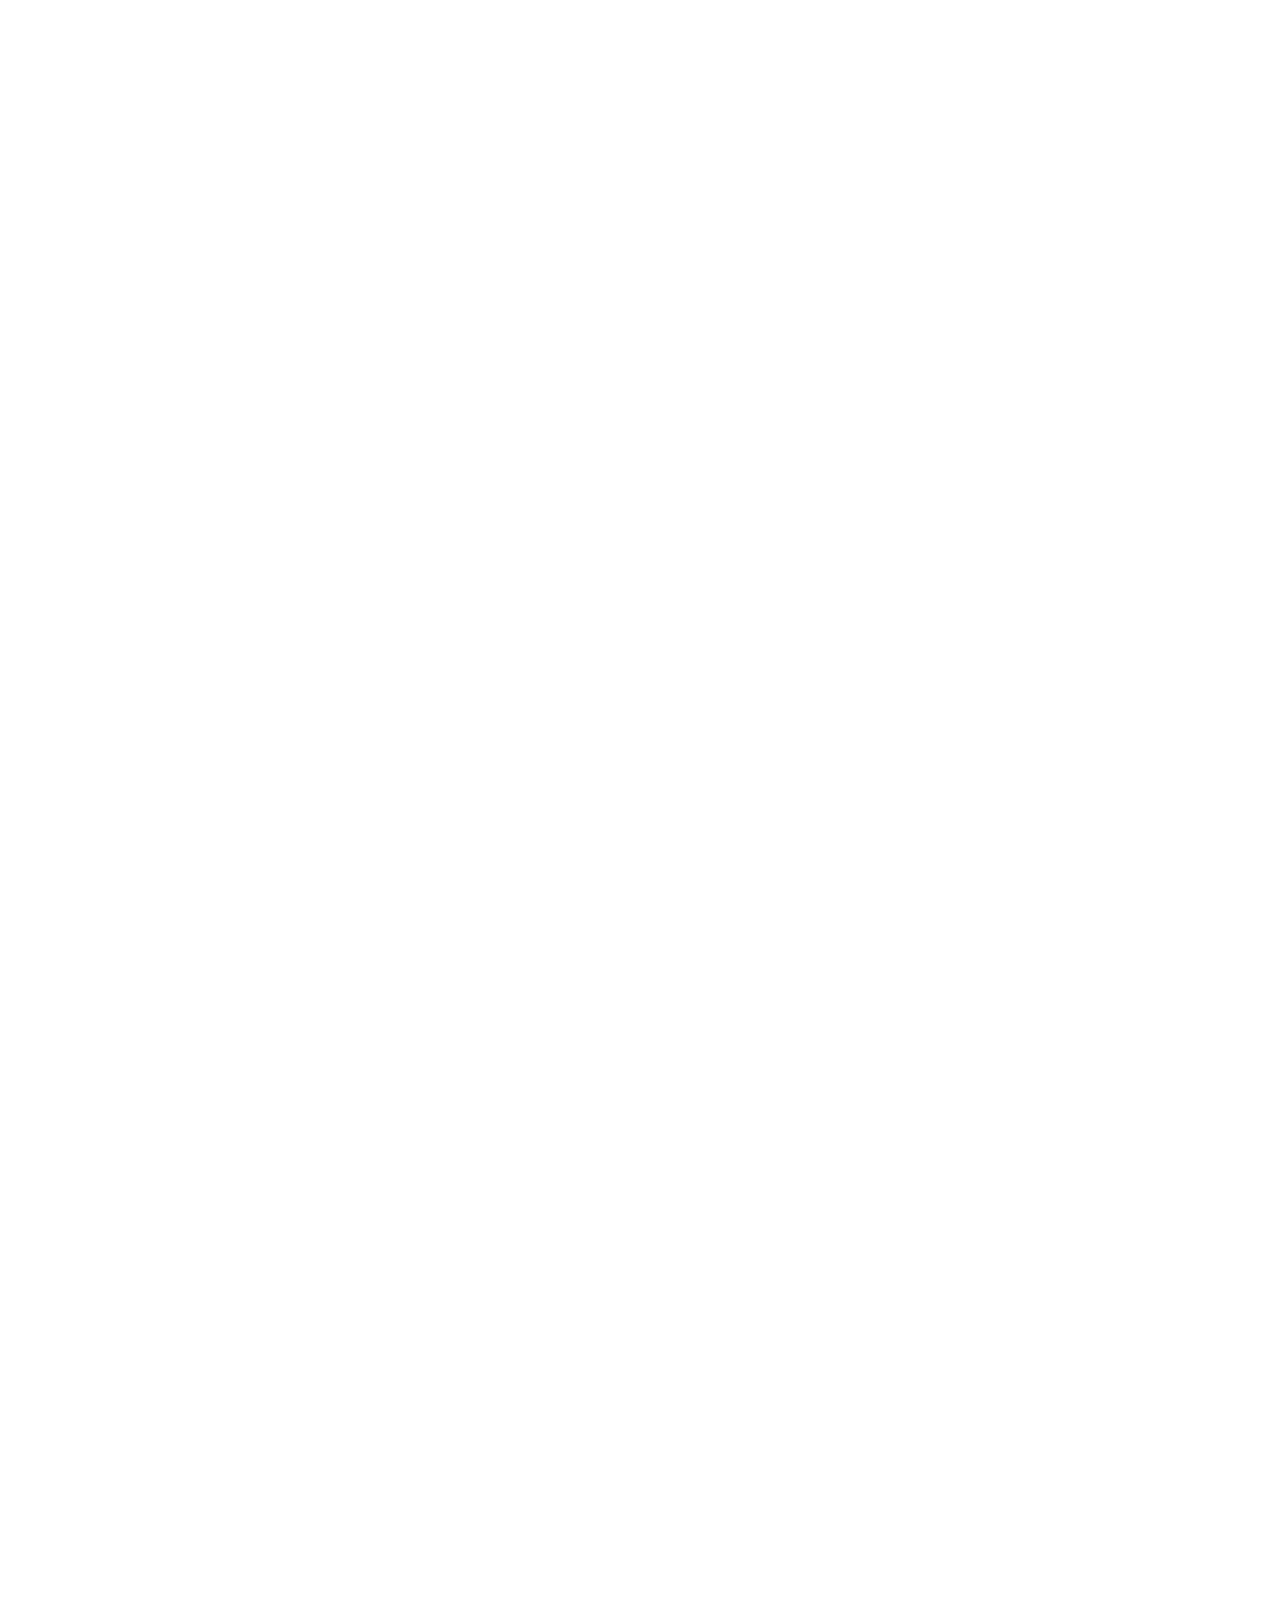
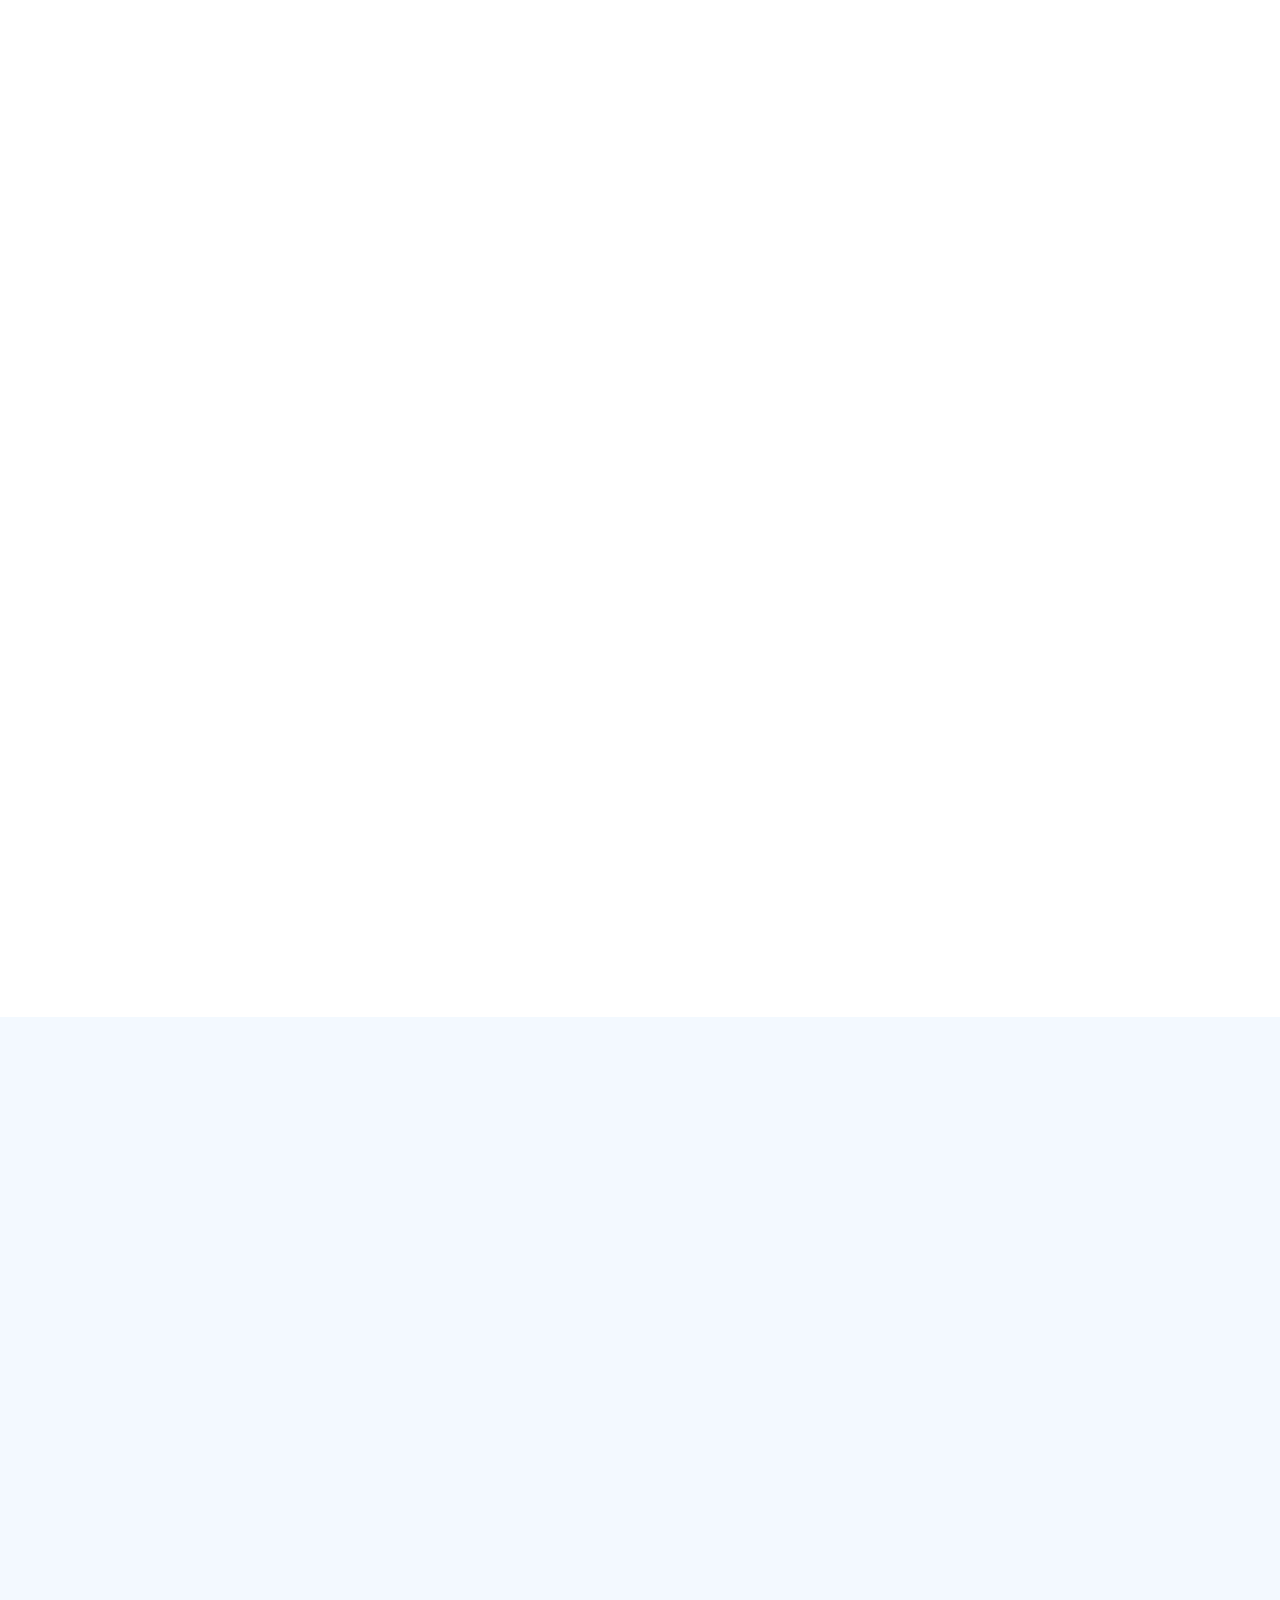
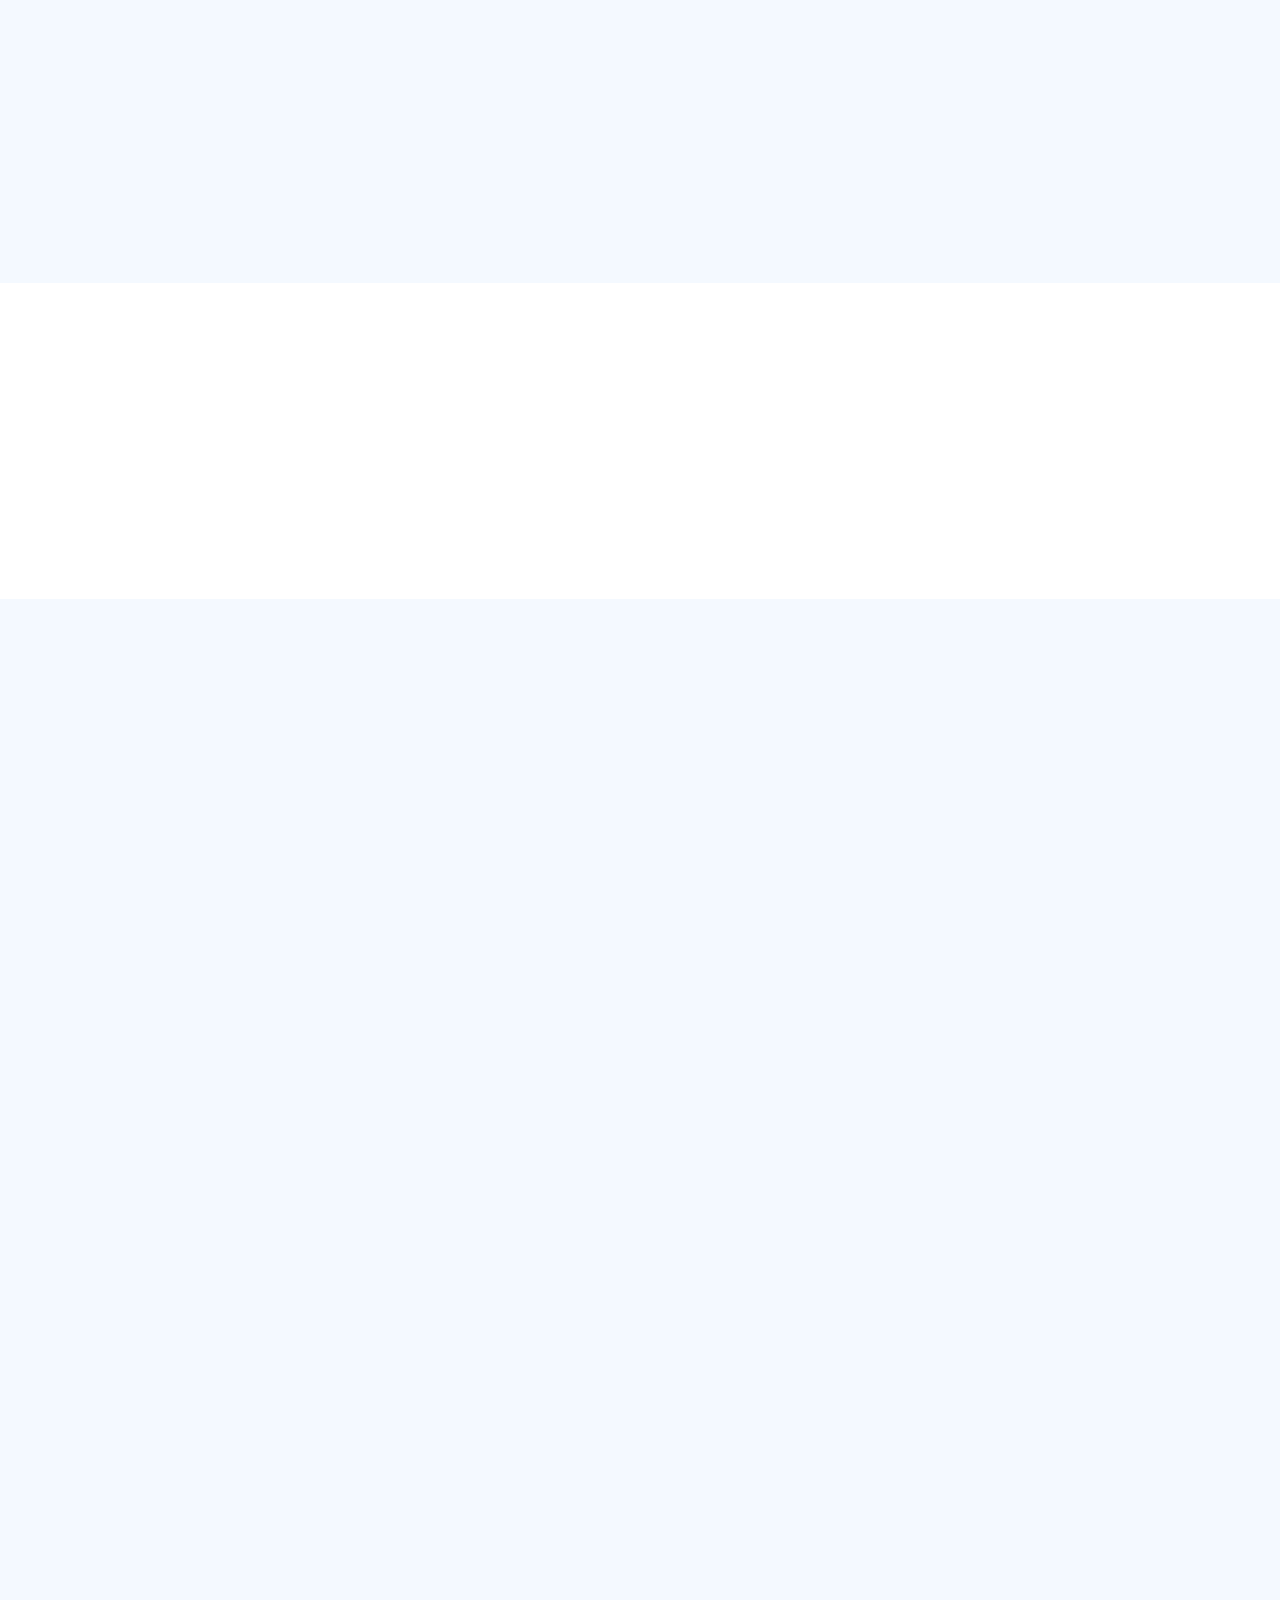
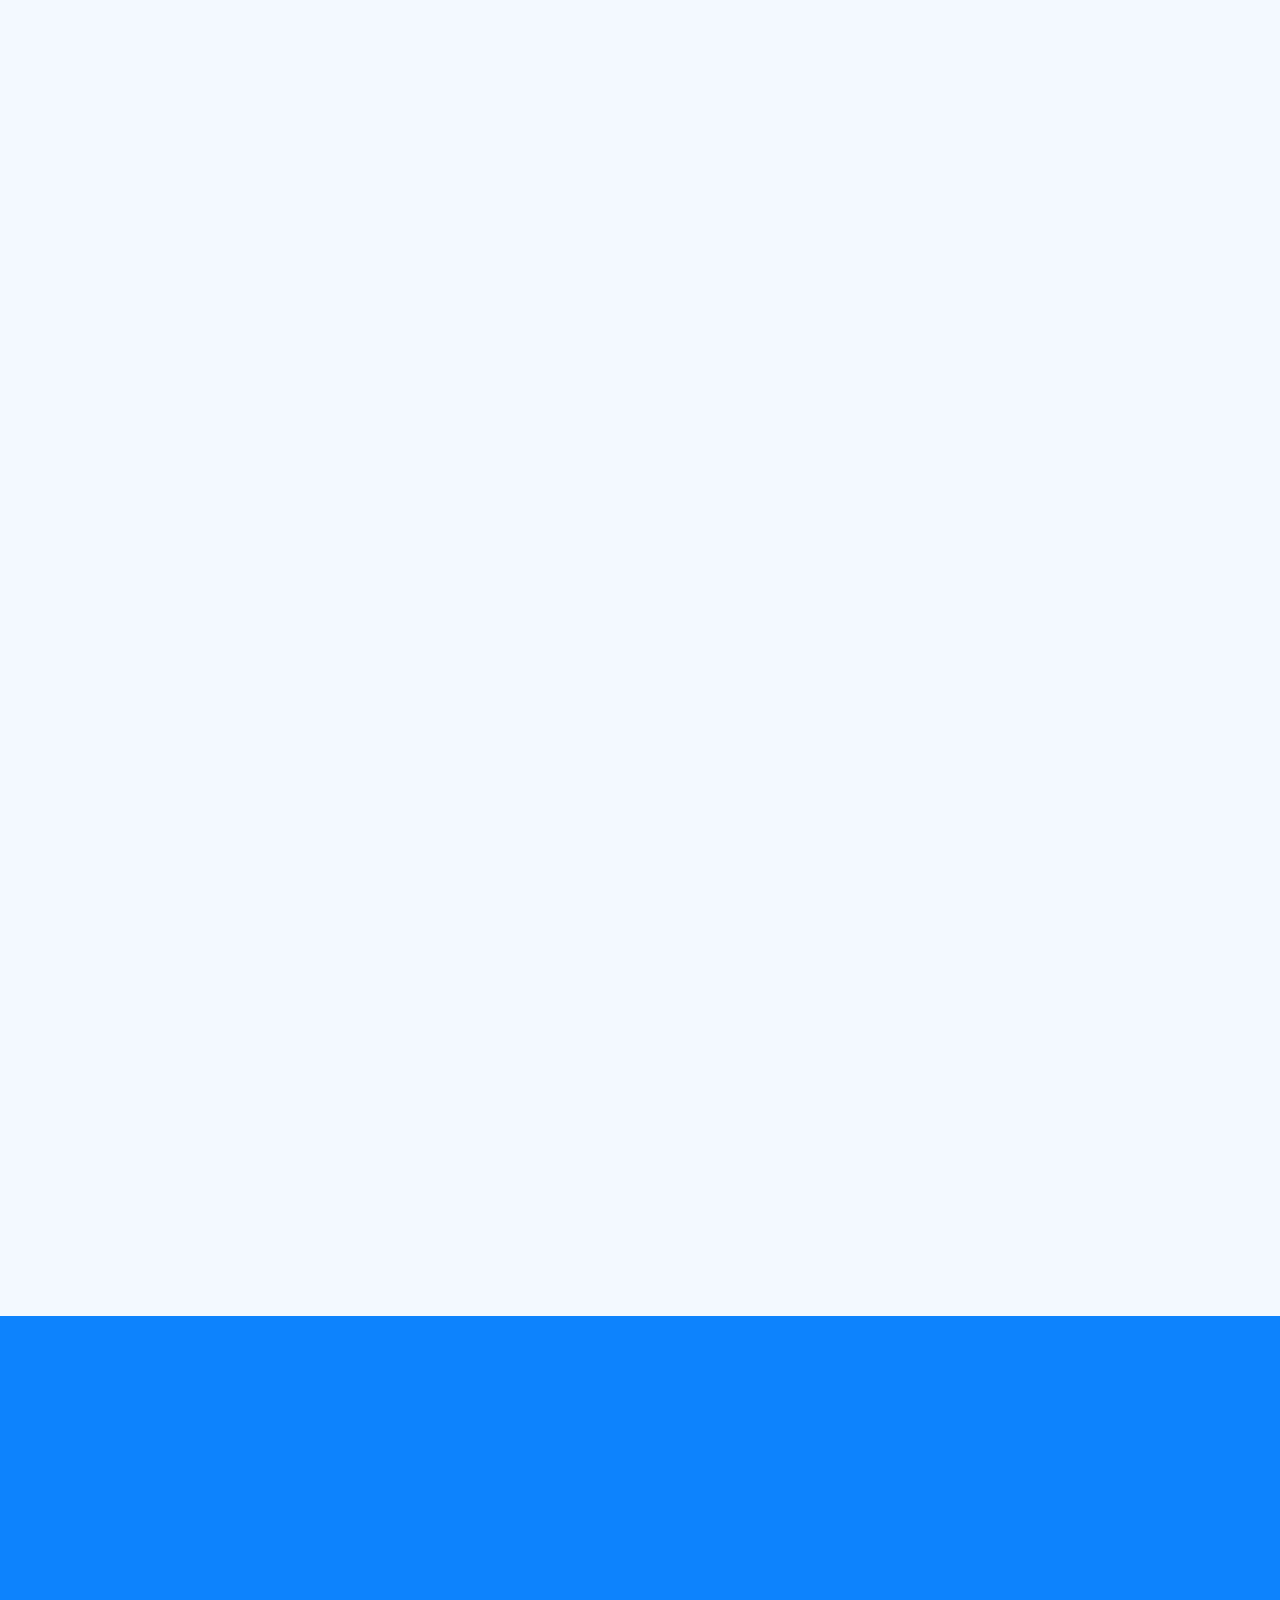
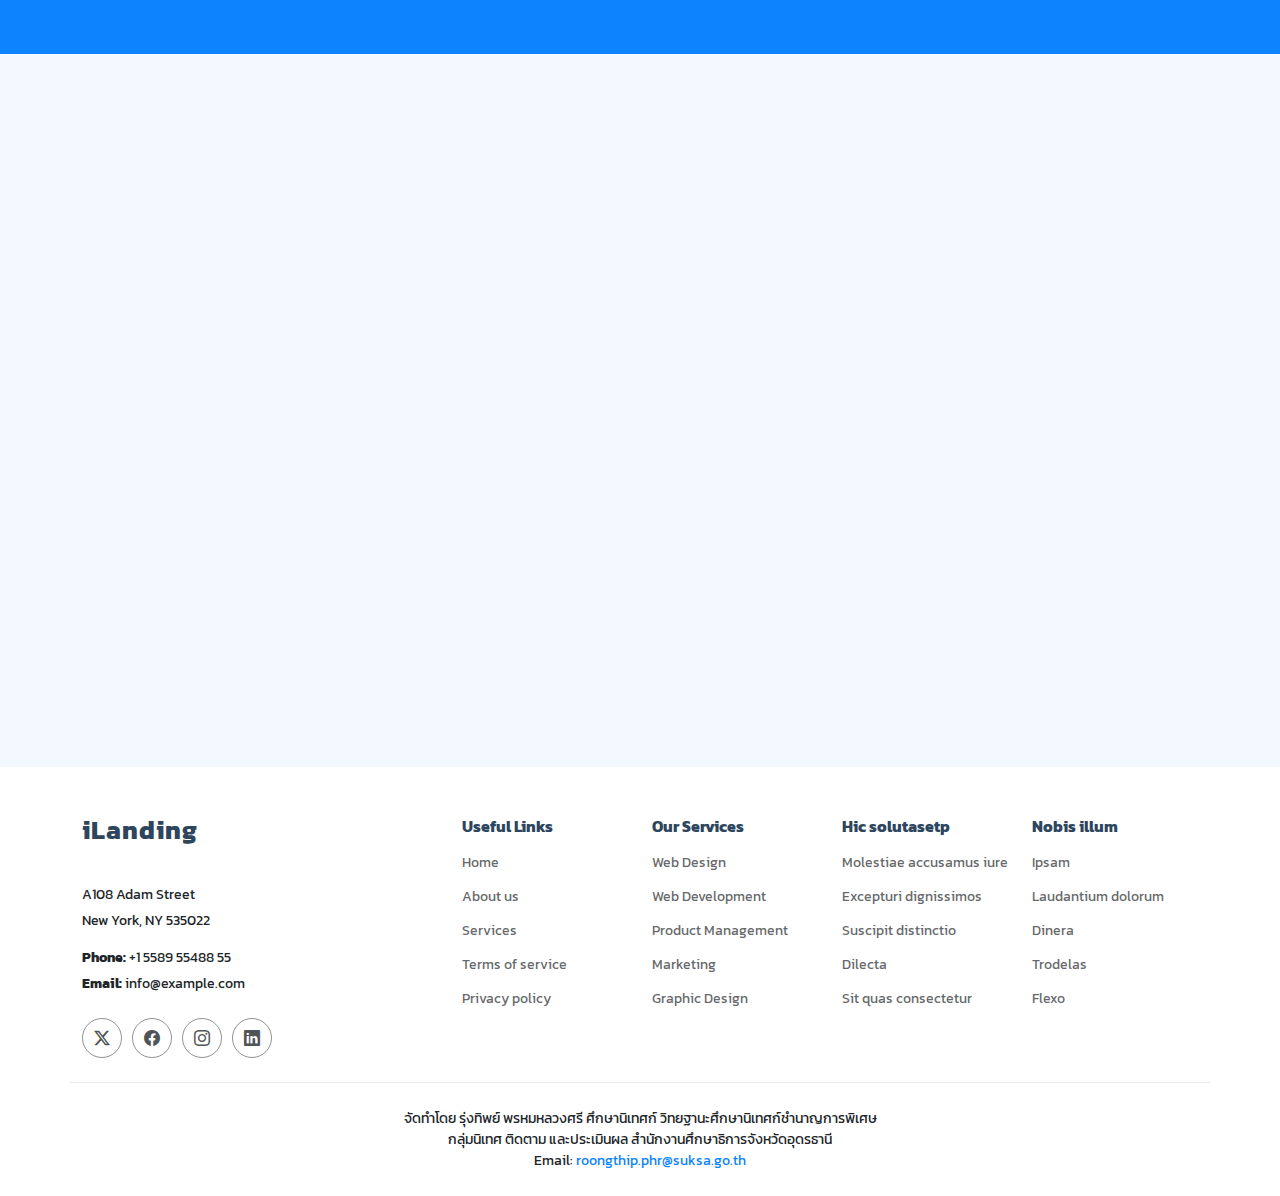
==== commit ca6c6573: "Change site's icon" ====
--- a/index.html
+++ b/index.html
@@ -8,7 +8,10 @@
     <meta name="keywords" content="" />
 
     <!-- Favicons -->
-    <link href="assets/img/favicon.png" rel="icon" />
+    <link
+      href="[data-uri]"
+      rel="icon"
+    />
     <link href="assets/img/apple-touch-icon.png" rel="apple-touch-icon" />
 
     <!-- Fonts -->
@@ -41,6 +44,7 @@
 
     <!-- Main CSS File -->
     <link href="assets/css/main.css" rel="stylesheet" />
+    <link href="assets/css/custom.css" rel="stylesheet" />
 
     <!-- =======================================================
   * Template Name: iLanding
@@ -50,13 +54,6 @@
   * License: https://bootstrapmade.com/license/
   ======================================================== -->
   </head>
-  <style>
-    .custom,
-    .custom li a {
-      font-family: "Kanit", sans-serif !important;
-    }
-  </style>
-
   <body class="index-page">
     <header id="header" class="header d-flex align-items-center fixed-top">
       <div
@@ -103,7 +100,7 @@
                 <li><a href="#">Dropdown 4</a></li>
               </ul>
             </li>
-            <li><a href="#contact">Contact</a></li>
+            <li><a href="#contact">ติดต่อ</a></li>
           </ul>
           <i class="mobile-nav-toggle d-xl-none bi bi-list"></i>
         </nav>
@@ -1567,7 +1564,7 @@
       <section id="contact" class="contact section light-background">
         <!-- Section Title -->
         <div class="container section-title" data-aos="fade-up">
-          <h2>Contact</h2>
+          <h2>ติดต่อ</h2>
           <!-- <p>
             Necessitatibus eius consequatur ex aliquid fuga eum quidem sint
             consectetur velit
@@ -1593,7 +1590,10 @@
                     <h4>สำนักงานศึกษาธิการจังหวัดอุดรธานี</h4>
                     <p>260 หมู่ที่ 1 ตำบล บ้านจั่น อำเภอ เมืองอุดรธานี</p>
                     <p>จังหวัด อุดรธานี 41000</p>
-                    <p>โทรศัพท์/โทรสาร 042 292 041-2</p>
+                    <!-- <p>
+                      โทรศัพท์/โทรสาร
+                      <a href="tel:+66422920412">(+66) 42-292-041-2</a>
+                    </p> -->
                   </div>
                 </div>
 
@@ -1602,8 +1602,10 @@
                     <i class="bi bi-telephone"></i>
                   </div>
                   <div class="content">
-                    <h4>เบอร์โทรศัพท์</h4>
-                    <p>(+66) 93 132 0518</p>
+                    <h4>โทรศัพท์/โทรสาร</h4>
+                    <p>
+                      <a href="tel:+66422920412">(+66) 42-292-041-2</a>
+                    </p>
                   </div>
                 </div>
 
@@ -1613,7 +1615,11 @@
                   </div>
                   <div class="content">
                     <h4>ที่อยู่อีเมล</h4>
-                    <p>roongthip.phr@suksa.go.th</p>
+                    <p>
+                      <a href="mailto:udn.peo@sueksa.go.th">
+                        udn.peo@sueksa.go.th
+                      </a>
+                    </p>
                   </div>
                 </div>
               </div>
@@ -1776,6 +1782,19 @@
 
       <div class="container copyright text-center mt-4">
         <p>
+          จัดทำโดย รุ่งทิพย์ พรหมหลวงศรี ศึกษานิเทศก์
+          วิทยฐานะศึกษานิเทศก์ชำนาญการพิเศษ
+        </p>
+        <p>กลุ่มนิเทศ ติดตาม และประเมินผล สำนักงานศึกษาธิการจังหวัดอุดรธานี</p>
+        <p>
+          Email:
+          <a href="mailto:roongthip.phr@suksa.go.th">
+            roongthip.phr@suksa.go.th
+          </a>
+        </p>
+      </div>
+      <div class="container copyright text-center mt-4 d-none">
+        <p>
           © <span>Copyright</span>
           <strong class="px-1 sitename">iLanding</strong>
           <span>All Rights Reserved</span>
--- a/assets/css/custom.css
+++ b/assets/css/custom.css
@@ -0,0 +1,9 @@
+@media screen and (max-width: 490px) {
+  .sitename {
+    font-size: 0.9rem !important;
+  }
+}
+
+li a {
+  font-family: "Kanit", sans-serif !important;
+}
